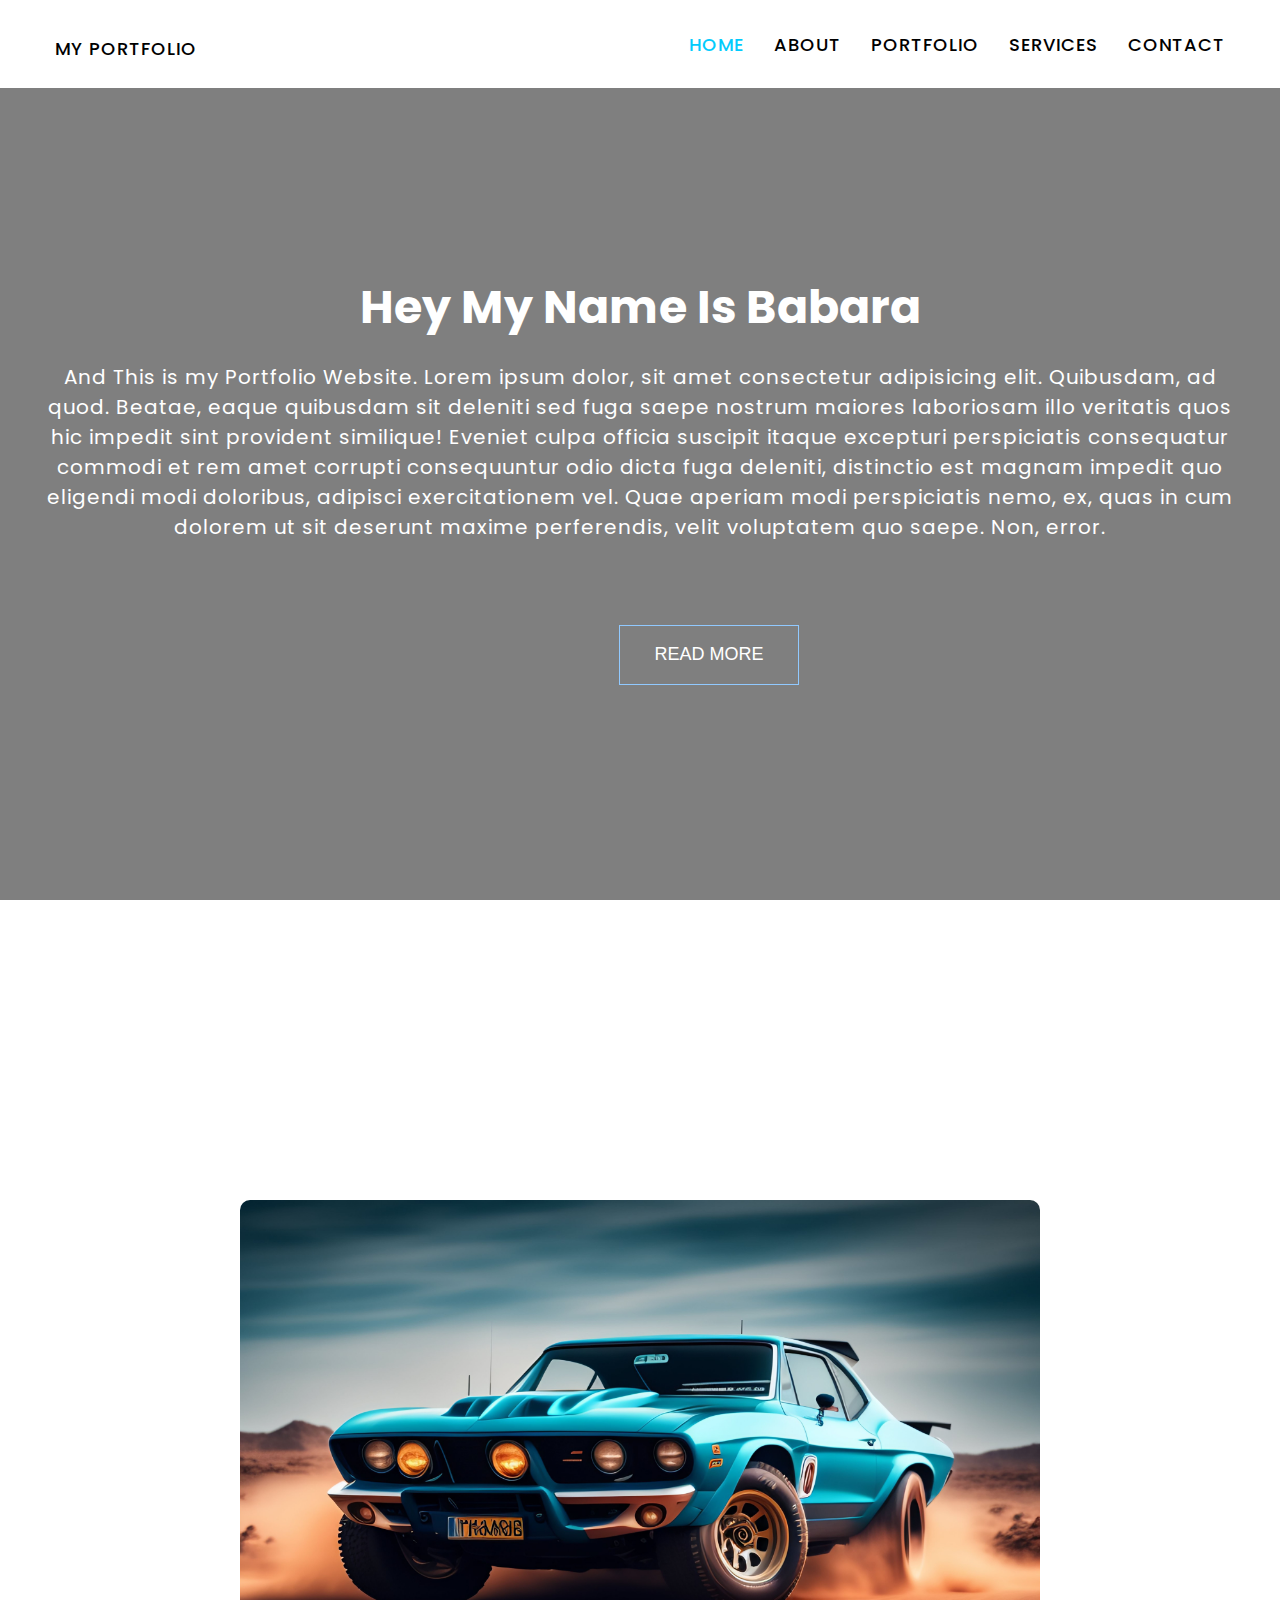
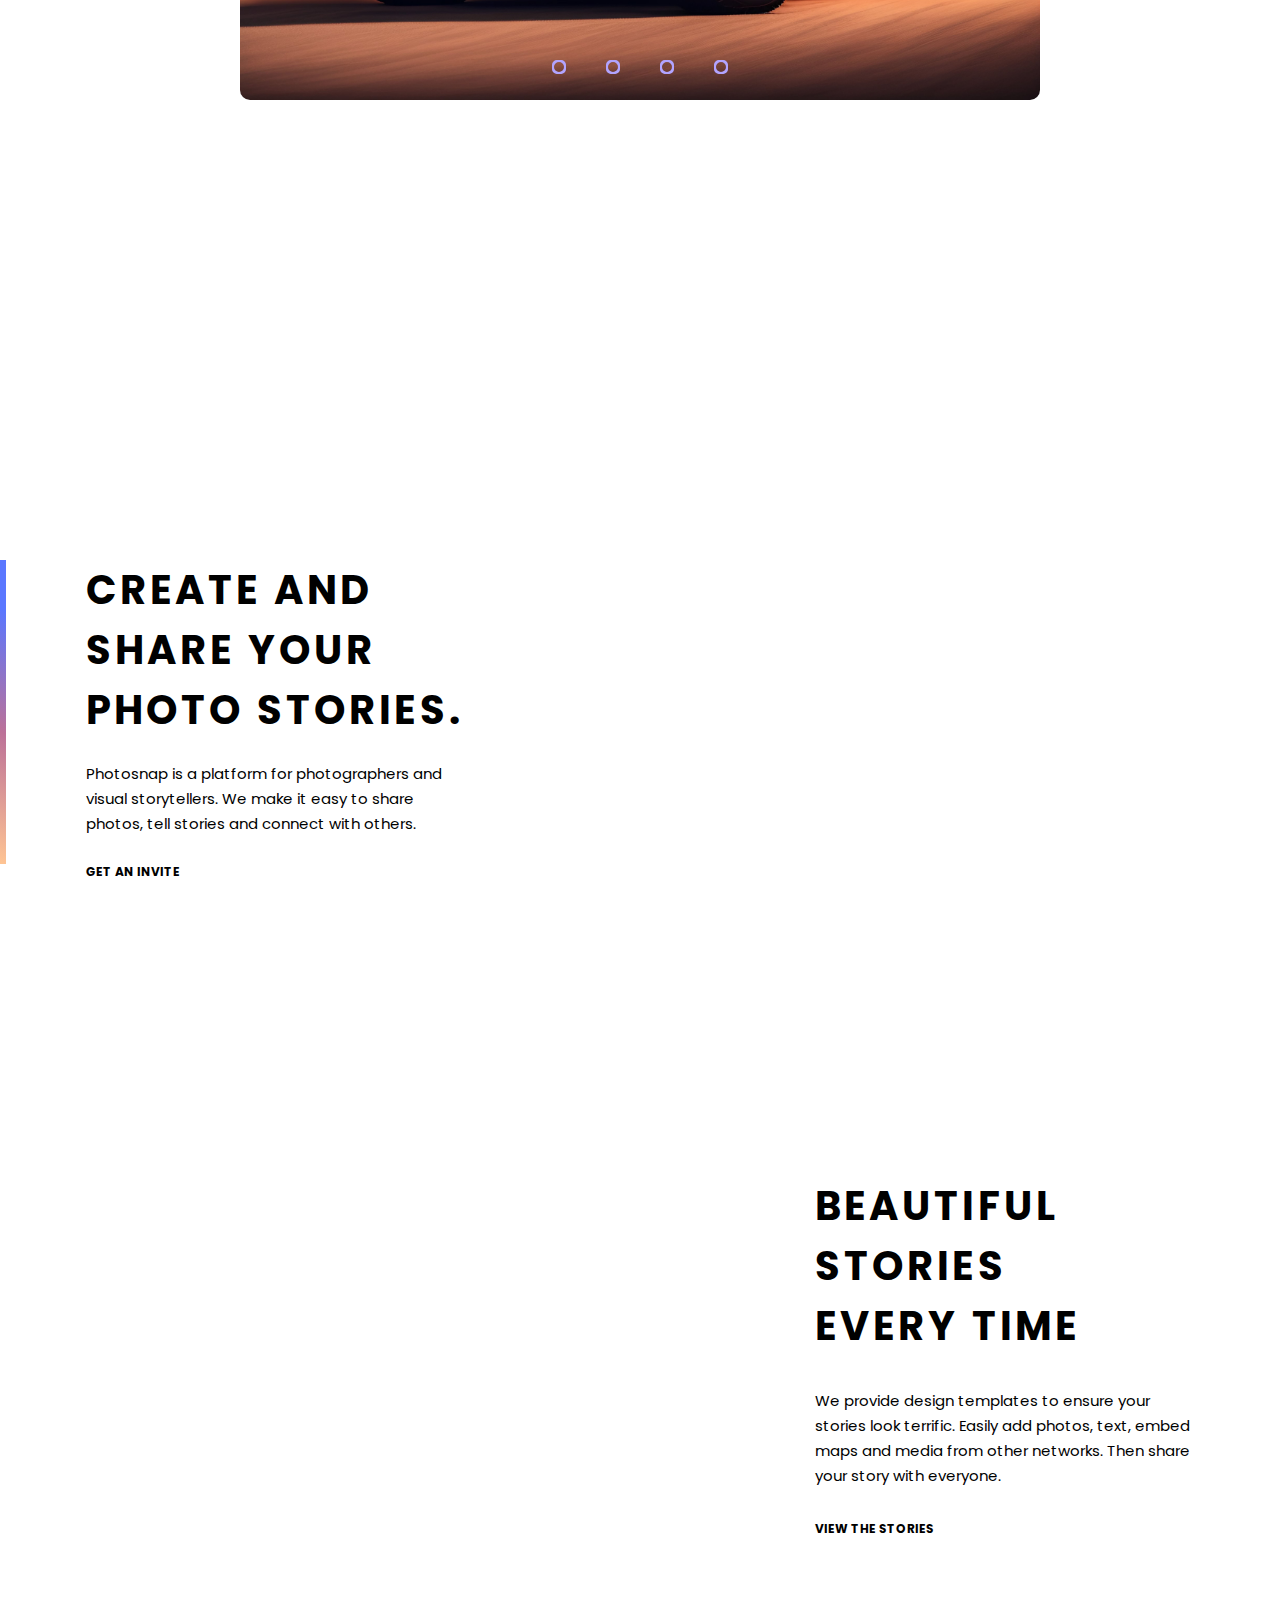
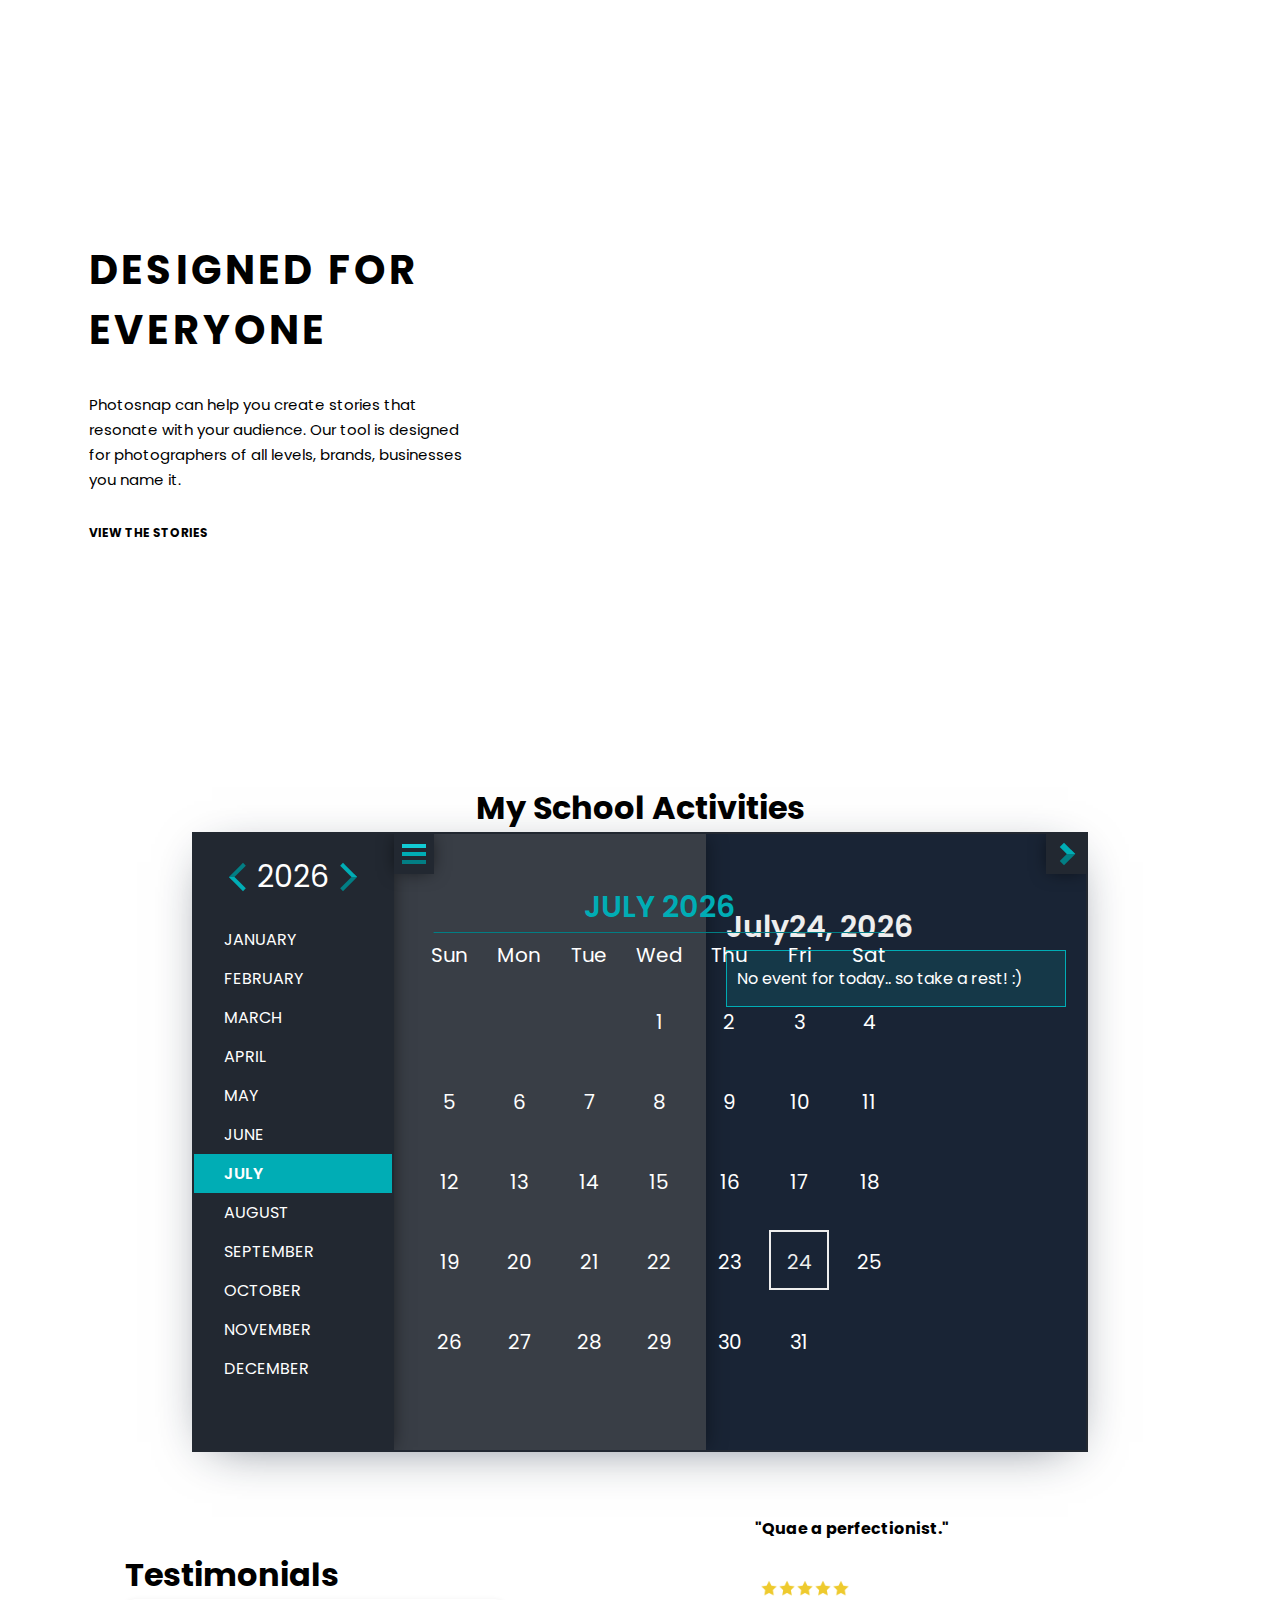
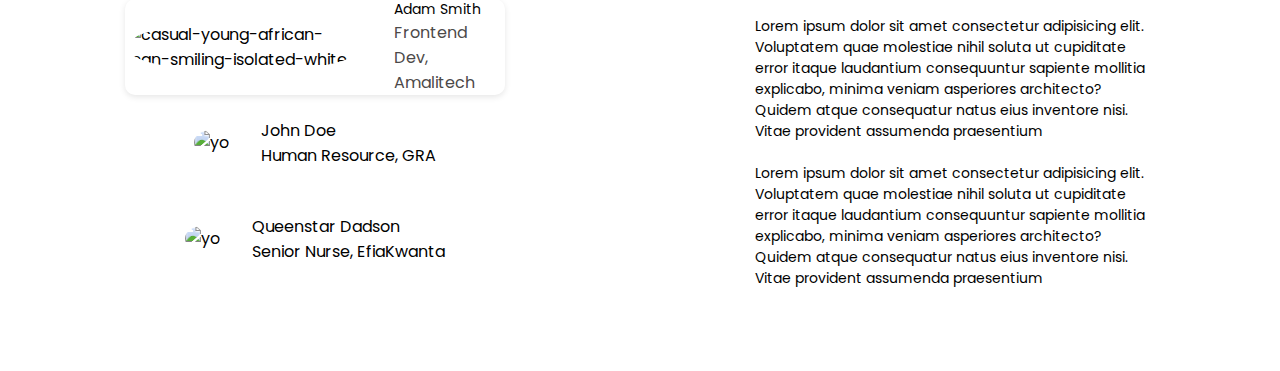
==== index.html @ 2f4f357d "update" ====
<!DOCTYPE html>
<html lang="en">
<head>
    <meta charset="UTF-8">
    <meta http-equiv="X-UA-Compatible" content="IE=edge">
    <meta name="viewport" content="width=device-width, initial-scale=1.0">

    <link rel="stylesheet" href="./src/evo-calendar.min.css">
    <link rel="stylesheet" href="./src/evo-calendar.midnight-blue.min.css">
    <link rel="stylesheet" href="style.css">
    <title>Document</title>
</head>
<body>
       
  <nav class = "nav">
      <div class = "container">
         <h1 class = "Logo"><a href = "#">MY PORTFOLIO</a></h1>
         <ul> 
          <li><a  href="#home" class = "current">Home</a></li>
          <li><a  href="#home">About</a></li>
          <li><a  href="#home">Portfolio</a></li>
          <li><a  href="#home">Services</a></li>
          <li><a  href="#home">Contact</a></li>
          
         </ul>
      </div>

  </nav>


        <div class="hero">
            <div class="container">
              <h1>Hey My Name Is Babara</h1>
              <p>And This is my Portfolio Website. Lorem ipsum dolor, sit amet consectetur adipisicing elit. Quibusdam, ad quod. Beatae, eaque quibusdam sit deleniti sed fuga saepe nostrum maiores laboriosam illo veritatis quos hic impedit sint provident similique! Eveniet culpa officia suscipit itaque excepturi perspiciatis consequatur commodi et rem amet corrupti consequuntur odio dicta fuga deleniti, distinctio est magnam impedit quo eligendi modi doloribus, adipisci exercitationem vel. Quae aperiam modi perspiciatis nemo, ex, quas in cum dolorem ut sit deserunt maxime perferendis, velit voluptatem quo saepe. Non, error.</p>
              
                  <div class="containero">
                    <a href = "about.html"></a>
                    <div class="center">
                    <button class="btn">
                    <svg width="180px" height="60px" viewBox="0 0 180 60" class="border">
                      <polyline points="179,1 179,59 1,59 1,1 179,1" class="bg-line" />
                      <polyline points="179,1 179,59 1,59 1,1 179,1" class="hl-line" />
                    </svg>
                    <span>READ MORE</span>
                  </button>
                </div>
              </div>

              
            </div>
          </a>
            
        </div>
      
       

    <div class="slider">
        <div class="slides">

   <input type = "radio" name="radio-btn" id="radio1">
   <input type = "radio" name="radio-btn" id="radio2">
   <input type = "radio" name="radio-btn" id="radio3">
   <input type = "radio" name="radio-btn" id="radio4">             

     
   <div class="slide first">
<img src="/asset/blue-black-muscle-car-with-license-plate-that-says-trans-front.jpg" alt="">
   </div>
  <div class="slide">
    <img src="/asset/blue-sport-sedan-parked-yard.jpg" alt="">
  </div>
  <div class="slide">
    <img src="/asset/gold-supercar-with-word-supercar-front.jpg" alt="">
  </div>
  <div class="slide">
    <img src="/asset/orange-car-with-word-mclaren-front.jpg" alt="">
  </div>


     <div class = "navigation-auto">
        <div class="auto-btn1"></div>
        <div class="auto-btn2"></div>
        <div class="auto-btn3"></div>
        <div class="auto-btn4"></div>
     </div>



        </div>

    <div class="navigation-manual">
        <label for="radio1" class="manual-btn"></label>
        <label for="radio2" class="manual-btn"></label>
        <label for="radio3" class="manual-btn"></label>
        <label for="radio4" class="manual-btn"></label>
    </div>

    </div>



   <h1></h1>

     <!-- <div class="image-content">
      <div class="first-content">
        <div class="image1">
          <img src="./asset/focused-young-businesswoman-using-laptop.jpg" alt="first-image">
        </div>
        <div class = "imagetxt">
          <p>Lorem ipsum dolor sit amet consectetur adipisicing elit. Blanditiis eius corrupti tempore eligendi quaerat distinctio atque totam provident ea quis! Expedita quis veritatis repellendus consequuntur vero voluptas, alias esse aliquam at labore ex cumque laboriosam reprehenderit blanditiis perferendis facere obcaecati vitae ut dolorem ea repudiandae eius similique. Perferendis adipisci accusamus, doloribus eius facere nulla neque consectetur quod placeat? Tenetur laborum sed quis unde quasi exercitationem fuga obcaecati aliquam id, quibusdam debitis eveniet eligendi odio ratione hic dolor vel reprehenderit alias modi ad perferendis sit. Illum similique, mollitia tenetur atque sit magnam ipsa nesciunt adipisci fugit blanditiis rerum quasi officia quia quaerat. Vel ex libero fugit, praesentium voluptatum ea. Enim, deserunt pariatur ullam voluptas ab dolorum sapiente commodi cumque voluptatum facere dolore, aut magnam ut eos ipsum! Error, ad eveniet? Ex minus laboriosam accusamus qui repudiandae doloribus, cumque laborum eos consequatur aperiam sapiente itaque ullam quod labore perferendis, possimus modi totam animi mollitia unde veniam nulla adipisci. Laborum dolorem, amet aliquid accusamus quaerat minus non laboriosam. Amet placeat cum incidunt non eaque vero perspiciatis. </p>
        </div>
      </div>
      <div class="second-content">
        <div class="image2">
          <img src="./asset/group-afro-americans-working-together.jpg" alt="first-image">
        </div>
        <div class = "imagetxt">
          <p>Lorem ipsum dolor sit amet consectetur adipisicing elit. Blanditiis eius corrupti tempore eligendi quaerat distinctio atque totam provident ea quis! Expedita quis veritatis repellendus consequuntur vero voluptas, alias esse aliquam at labore ex cumque laboriosam reprehenderit blanditiis perferendis facere obcaecati vitae ut dolorem ea repudiandae eius similique. Perferendis adipisci accusamus, doloribus eius facere nulla neque consectetur quod placeat? Tenetur laborum sed quis unde quasi exercitationem fuga obcaecati aliquam id, quibusdam debitis eveniet eligendi odio ratione hic dolor vel reprehenderit alias modi ad perferendis sit. Illum similique, mollitia tenetur atque sit magnam ipsa nesciunt adipisci fugit blanditiis rerum quasi officia quia quaerat. Vel ex libero fugit, praesentium voluptatum ea. Enim, deserunt pariatur ullam voluptas ab dolorum sapiente commodi cumque voluptatum facere dolore, aut magnam ut eos ipsum! Error, ad eveniet? Ex minus laboriosam accusamus qui repudiandae doloribus, cumque laborum eos consequatur aperiam sapiente itaque ullam quod labore perferendis, possimus modi totam animi mollitia unde veniam nulla adipisci. Laborum dolorem, amet aliquid accusamus quaerat minus non laboriosam. Amet placeat cum incidunt non eaque vero perspiciatis. </p>
        </div>
      </div>
      <div class="third-content">
        <div class="image3">
          <img src="./asset/medium-shot-woman-holding-tablet.jpg" alt="first-image">
        </div>
        <div class = "imagetxt">
          <p>Lorem ipsum dolor sit amet consectetur adipisicing elit. Blanditiis eius corrupti tempore eligendi quaerat distinctio atque totam provident ea quis! Expedita quis veritatis repellendus consequuntur vero voluptas, alias esse aliquam at labore ex cumque laboriosam reprehenderit blanditiis perferendis facere obcaecati vitae ut dolorem ea repudiandae eius similique. Perferendis adipisci accusamus, doloribus eius facere nulla neque consectetur quod placeat? Tenetur laborum sed quis unde quasi exercitationem fuga obcaecati aliquam id, quibusdam debitis eveniet eligendi odio ratione hic dolor vel reprehenderit alias modi ad perferendis sit. Illum similique, mollitia tenetur atque sit magnam ipsa nesciunt adipisci fugit blanditiis rerum quasi officia quia quaerat. Vel ex libero fugit, praesentium voluptatum ea. Enim, deserunt pariatur ullam voluptas ab dolorum sapiente commodi cumque voluptatum facere dolore, aut magnam ut eos ipsum! Error, ad eveniet? Ex minus laboriosam accusamus qui repudiandae doloribus, cumque laborum eos consequatur aperiam sapiente itaque ullam quod labore perferendis, possimus modi totam animi mollitia unde veniam nulla adipisci. Laborum dolorem, amet aliquid accusamus quaerat minus non laboriosam. Amet placeat cum incidunt non eaque vero perspiciatis.</p>
        </div>
      </div>


     </div> -->



     <div class="angry-grid">
        
      <div id="item-0"></div>
      <div id="item-1">
              <div class="item-1-content">
                <div class="side-verticle-line">
                  
                </div>
                    <div class="item-1-description">
                      <div class="item-1-heading">
                        <h1>create and share your photo stories.</h1>
                      </div>
                      <div class="item-1-paragraph">
                       <p>Photosnap is a platform for photographers and visual storytellers. We make it easy to share photos, tell stories and connect with others.</p>
                      </div>
                       
                      <div class="item-1-last-section">
                        <div class="item-1-small-span">
                          <span>get an invite</span>
                        </div>
                         <div  class="arrow">
                          <svg width="42" height="14" viewBox="0 0 42 14" fill="none" xmlns="http://www.w3.org/2000/svg">
                            <path d="M0 7H41.864" stroke="white"/>
                            <path d="M35.4282 1L41.4282 7L35.4282 13" stroke="white"/>
                            </svg>
                            
                         </div>
                      </div>

                    </div>
                    
                
    
              </div>
          
        </div> 
        
        
        <div id="item-2"></div>
        <div id="item-3">
            <div class="item3-content">
              <div class="item3-content-heading">
                <h1>beautiful stories every time</h1>
              </div>
                <div class="item3-content-paragraph">
                   <p>We provide design templates to ensure your stories look terrific. Easily add photos, text, embed maps and media from other networks. Then share your story with everyone.</p>
                </div>
                

                <div class="item3-last-section">
                  <div class="item3-last-section-span">
                    <span>view the stories</span>
                  </div>
                  <div class="arrow2">
                    <svg xmlns="http://www.w3.org/2000/svg" width="43" height="14"><g fill="none" fill-rule="evenodd" stroke="#000"><path d="M0 7h41.864M35.428 1l6 6-6 6"/></g></svg>
                  </div>
                </div>

            </div>
        </div> 

              <div id="item-4">
                <div class="item4-content">
                  <div class="item4-content-heading">
                    <h1>designed for everyone</h1>
                  </div>
                    <div class="item4-content-paragraph">
                       <p>Photosnap can help you create stories that resonate with your audience.  Our tool is designed for photographers of all levels, brands, businesses you name it. </p>
                    </div>
                    
    
                    <div class="item4-last-section">
                      <div class="item3-last-section-span">
                        <span>view the stories</span>
                      </div>
                      <div class="arrow4">
                        <svg xmlns="http://www.w3.org/2000/svg" width="43" height="14"><g fill="none" fill-rule="evenodd" stroke="#000"><path d="M0 7h41.864M35.428 1l6 6-6 6"/></g></svg>
                      </div>
                    </div>
    
                </div>
              </div>
              <div id="item-5"></div>
          

       
        
        
      </div>
     

      <div class="cal">
        <h1>My School Activities</h1>
        <div id="calendar"></div>
      </div>
      
      

      <div class="testominals">
   
     
      
      <div class="test-details">
        <div class="test-heading">
          <h1>Testimonials</h1>
        </div>
        <div class="card-container">
          <div class="card Awwward">
            <div class="card-details">
              <div class="card-details-img">
                <img src="./asset/casual-young-african-man-smiling-isolated-white.jpg" alt="casual-young-african-man-smiling-isolated-white">
              </div>
              <div class="details-text">
                <p>Adam Smith</p>
                <span>Frontend Dev, Amalitech</span>
              </div>
           
            </div>
           
          </div>
          
        </div>

        <div class="card2" onclick="data2">
          <div class="card2-details">
            <div class="card2-img">
              <img src="./asset/people-communication-concept-smiling-dark-skinned-teenage-girl-surfes-social-networks-mobile-phone-searches-hilarious-video-has-glad-look.jpg" alt="yo">
            </div>
            <div class="cards2-text">
              <p>John Doe</p>
              <span>Human Resource, GRA</span>
            </div>
          </div>
          

          
          </div>
          <div class="card3">
            <div class="card2-details">
              <div class="card2-img">
                <img src="./asset/people-communication-concept-smiling-dark-skinned-teenage-girl-surfes-social-networks-mobile-phone-searches-hilarious-video-has-glad-look.jpg" alt="yo">
              </div>
              <div class="cards2-text">
                <p>Queenstar Dadson</p>
                <span>Senior Nurse, EfiaKwanta</span>
              </div>
            </div>
        </div>

        
          

          
          </div>


          <div class="side">
            <div class="side-heading">
              <h4 id="sideHeading">
                "Quae a perfectionist."</h4>
            </div>
            <div class="ratings">
              <img src="./asset/basic_star_flat_vector.png" alt="">
            </div>
            
            <div class="into-det">
              <p id="intoDetails">Lorem ipsum dolor sit amet consectetur adipisicing elit. Voluptatem quae molestiae nihil soluta ut cupiditate error itaque laudantium consequuntur sapiente mollitia explicabo, minima veniam asperiores architecto? Quidem atque consequatur natus eius inventore nisi. Vitae provident assumenda praesentium<br> <br>Lorem ipsum dolor sit amet consectetur adipisicing elit. Voluptatem quae molestiae nihil soluta ut cupiditate error itaque laudantium consequuntur sapiente mollitia explicabo, minima veniam asperiores architecto? Quidem atque consequatur natus eius inventore nisi. Vitae provident assumenda praesentium</p>
            </div>

       
              <p></p>
           
            
          </div>
        

      </div>




      

      
      













      <script src="https://cdn.jsdelivr.net/npm/jquery@3.4.1/dist/jquery.min.js"></script>
     <script src="./src/evo-calendar.min.js"></script>
    <script src="/script.js"></script>


<script>
$(document).ready(function() {
    $('#calendar').evoCalendar({

      theme: "Midnight Blue",

       calendarEvents: [
      {
        id: 'event1', // Event's ID (required)
        name: "New Year", // Event name (required)
        date: "January/1/2020", // Event date (required)
        type: "holiday", // Event type (required)
        description: "The first day of the month and i'm very happy about it", // Event description
        everyYear: true // Same event every year (optional)
      },
      {
        name: "Vacation Leave",
        badge: "06/20 - 06/23", // Event badge (optional)
        date: ["June/20/2023", "June/23/2023"], // Date range
        description: "Vacation leave for 3 days.", // Event description (optional)
        type: "event",
        color: "#63d867" // Event custom color (optional)
      },
      {
        name: "Midsemster Examination",
        badge: "06/12 - 06/16", // Event badge (optional)
        date: ["June/12/2023", "June/16/2023"], // Date range
        description: "This week is for my midsem examination. i really have to study", // Event description (optional)
        type: "event",
        color: "#FFCCCB" // Event custom color (optional)
      },
      
    ]

       
    })
})



</script>








</body>
</html>
---- src/evo-calendar.min.css ----
/*!
 * Evo Calendar - Simple and Modern-looking Event Calendar Plugin
 *
 * Licensed under the MIT License
 *
 * Version: 1.1.2
 * Author: Edlyn Villegas
 * Docs: https://edlynvillegas.github.com/evo-calendar
 * Repo: https://github.com/edlynvillegas/evo-calendar
 * Issues: https://github.com/edlynvillegas/evo-calendar/issues
 *
*/
*,::after,::before{-webkit-box-sizing:border-box;box-sizing:border-box}html,body{padding:0;margin:0}body{font-family:'Source Sans Pro'}input:focus,textarea:focus,button:focus{outline:none}.evo-calendar{position:relative;background-color:#fbfbfb;color:#5a5a5a;width:100%;-webkit-box-shadow:0 10px 50px -20px #8773c1;box-shadow:0 10px 50px -20px #8773c1;margin:0 auto;overflow:hidden;z-index:1}.calendar-sidebar{position:absolute;margin-top:0;width:200px;height:100%;float:left;background-color:#8773c1;color:#fff;z-index:1;-webkit-box-shadow:5px 0 18px -3px #8773c1;box-shadow:5px 0 18px -3px #8773c1;-webkit-transition:all .3s ease;-o-transition:all .3s ease;transition:all .3s ease;-webkit-transform:translateX(0);-ms-transform:translateX(0);transform:translateX(0);z-index:2}.sidebar-hide .calendar-sidebar{-webkit-transform:translateX(-100%);-ms-transform:translateX(-100%);transform:translateX(-100%);-webkit-box-shadow:none;box-shadow:none}.calendar-sidebar>span#sidebarToggler{position:absolute;width:40px;height:40px;top:0;right:0;-webkit-transform:translate(100%,0);-ms-transform:translate(100%,0);transform:translate(100%,0);background-color:#8773c1;padding:10px 8px;cursor:pointer;-webkit-box-shadow:5px 0 18px -3px #8773c1;box-shadow:5px 0 18px -3px #8773c1}.calendar-sidebar>.calendar-year{padding:20px;text-align:center}.calendar-sidebar>.calendar-year>p{margin:0;font-size:30px;display:inline-block}.calendar-sidebar>.calendar-year>button.icon-button{display:inline-block;width:20px;height:20px;overflow:visible}.calendar-sidebar>.calendar-year>button.icon-button>span{border-right:4px solid #fff;border-bottom:4px solid #fff;width:100%;height:100%}.calendar-sidebar>.calendar-year>img[year-val="prev"]{float:left}.calendar-sidebar>.calendar-year>img[year-val="next"]{float:right}.calendar-sidebar>.month-list::-webkit-scrollbar{width:5px;height:5px}.calendar-sidebar>.month-list::-webkit-scrollbar-track{background:transparent}.calendar-sidebar>.month-list::-webkit-scrollbar-thumb{background:#fff;border-radius:5px}.calendar-sidebar>.month-list::-webkit-scrollbar-thumb:hover{background:#d6c8ff}.calendar-sidebar>.month-list>.calendar-months{list-style-type:none;margin:0;padding:0}.calendar-sidebar>.month-list>.calendar-months>li{padding:7px 30px;cursor:pointer;font-size:16px}.calendar-sidebar>.month-list>.calendar-months>li:hover{background-color:#a692e0}.calendar-sidebar>.month-list>.calendar-months>li.active-month{background-color:#755eb5}.calendar-inner{position:relative;padding:40px 30px;float:left;width:100%;max-width:calc(100% - 600px);margin-left:200px;background-color:#fff;-webkit-box-shadow:5px 0 18px -3px rgba(0,0,0,.15);box-shadow:5px 0 18px -3px rgba(0,0,0,.15);-webkit-transition:all .3s ease;-o-transition:all .3s ease;transition:all .3s ease;z-index:1}.calendar-inner::after{content:none;position:absolute;top:0;left:0;width:100%;height:100%;background-color:rgba(83,74,109,.5)}.sidebar-hide .calendar-inner{max-width:calc(100% - 400px);margin-left:0}.event-hide .calendar-inner{max-width:calc(100% - 200px)}.event-hide.sidebar-hide .calendar-inner{max-width:100%}.calendar-inner .calendar-table{border-collapse:collapse;font-size:20px;width:100%;-webkit-user-select:none;-moz-user-select:none;-ms-user-select:none;user-select:none}th[colspan="7"]{position:relative;text-align:center;text-transform:uppercase;font-weight:600;font-size:30px;color:#8773c1}th[colspan="7"]::after{content:'';position:absolute;bottom:-3px;left:50%;width:50px;height:5px;-webkit-transform:translateX(-50%);-ms-transform:translateX(-50%);transform:translateX(-50%);background-color:rgba(135,115,193,.15)}tr.calendar-header .calendar-header-day{padding:10px;text-align:center;color:#5a5a5a}tr.calendar-body .calendar-day{padding:10px 0}tr.calendar-body .calendar-day .day{position:relative;padding:15px;height:60px;width:60px;margin:0 auto;border-radius:50%;text-align:center;color:#5a5a5a;border:1px solid transparent;-webkit-transition:all .3s ease,-webkit-transform .5s ease;transition:all .3s ease,-webkit-transform .5s ease;-o-transition:all .3s ease,transform .5s ease;transition:all .3s ease,transform .5s ease;transition:all .3s ease,transform .5s ease,-webkit-transform .5s ease;cursor:pointer}tr.calendar-body .calendar-day .day:hover{background-color:#dadada}tr.calendar-body .calendar-day .day:active{-webkit-transform:scale(.9);-ms-transform:scale(.9);transform:scale(.9)}tr.calendar-body .calendar-day .day.calendar-active,tr.calendar-body .calendar-day .day.calendar-active:hover{color:#5a5a5a;border-color:rgba(0,0,0,.5)}tr.calendar-body .calendar-day .day.calendar-today{color:#fff;background-color:#8773c1}tr.calendar-body .calendar-day .day.calendar-today:hover{color:#fff;background-color:#755eb5}tr.calendar-body .calendar-day .day[disabled]{pointer-events:none;cursor:not-allowed;background-color:transparent;color:#b9b9b9}.calendar-events{position:absolute;top:0;right:0;width:400px;height:100%;padding:70px 30px 60px 30px;background-color:#fbfbfb;-webkit-transition:all .3s ease;-o-transition:all .3s ease;transition:all .3s ease;overflow-y:auto;z-index:0}.calendar-events::-webkit-scrollbar{width:5px;height:5px}.calendar-events::-webkit-scrollbar-track{background:transparent}.calendar-events::-webkit-scrollbar-thumb{background:#8e899c;border-radius:5px}.calendar-events::-webkit-scrollbar-thumb:hover{background:#6c6875}.calendar-events>.event-header>p{font-size:30px;font-weight:600;color:#5a5a5a}#eventListToggler{position:absolute;width:40px;height:40px;top:0;right:0;background-color:#8773c1;padding:10px;cursor:pointer;-webkit-box-shadow:5px 0 18px -3px #8773c1;box-shadow:5px 0 18px -3px #8773c1;z-index:1}.event-list::after{content:"";clear:both;display:table}.event-list>.event-empty{padding:15px 10px;background-color:rgba(135,115,193,.15);border:1px solid #8773c1}.event-list>.event-empty>p{margin:0;color:#755eb5}.event-container{position:relative;display:flex;width:100%;border-radius:10px;margin-bottom:10px;-webkit-transition:all .3s ease;-o-transition:all .3s ease;transition:all .3s ease;cursor:pointer;float:left}.event-container::before{content:'';position:absolute;top:0;left:0;width:2px;height:100%;transform:translate(29px,30px);background-color:#eaeaea;z-index:-1}.event-container:last-child.event-container::before{height:30px;transform:translate(29px,0)}.event-container:only-child.event-container::before{height:0;opacity:0}.event-container:hover{background-color:#fff;-webkit-box-shadow:0 3px 12px -4px rgba(0,0,0,.65);box-shadow:0 3px 12px -4px rgba(0,0,0,.65)}.event-container>.event-icon{position:relative;padding:20px;width:60px;height:60px;float:left}.event-container>.event-icon>img{width:30px}.event-container>.event-info{align-self:center;width:calc(100% - 60px);display:inline-block;padding:10px 10px 10px 0}.event-container>.event-info>p{margin:0;color:#5a5a5a}.event-container>.event-info>p.event-title{position:relative;font-size:22px;font-weight:600}.event-container>.event-info>p.event-title>span{position:absolute;top:50%;right:0;font-size:12px;font-weight:400;color:#755eb5;border:1px solid #755eb5;border-radius:3px;background-color:rgb(237 234 246);padding:3px 6px;transform:translateY(-50%)}.event-container>.event-info>p.event-desc{font-size:14px;margin-top:5px}.event-indicator{position:absolute;width:-moz-max-content;width:-webkit-fit-content;width:-moz-fit-content;width:fit-content;top:100%;left:50%;-webkit-transform:translate(-50%,calc(-100% + -5px));-ms-transform:translate(-50%,calc(-100% + -5px));transform:translate(-50%,calc(-100% + -5px))}.event-indicator>.type-bullet{float:left;padding:2px}.event-indicator>.type-bullet>div{width:10px;height:10px;border-radius:50%}.event-container>.event-icon>div{width:100%;height:100%;border-radius:50%}.event-container>.event-icon>div[class^="event-bullet-"],.event-indicator>.type-bullet>div[class^="type-"]{background-color:#8773c1}.event-container>.event-icon>div.event-bullet-event,.event-indicator>.type-bullet>div.type-event{background-color:#ff7575}.event-container>.event-icon>div.event-bullet-holiday,.event-indicator>.type-bullet>div.type-holiday{background-color:#ffc107}.event-container>.event-icon>div.event-bullet-birthday,.event-indicator>.type-bullet>div.type-birthday{background-color:#3ca8ff}button.icon-button{border:none;background-color:transparent;width:100%;height:100%;padding:0;cursor:pointer}button.icon-button>span.bars{position:relative;width:100%;height:4px;display:block;background-color:#fff}button.icon-button>span.bars::before,button.icon-button>span.bars::after{content:'';position:absolute;width:100%;height:4px;display:block;background-color:#fff}button.icon-button>span.bars::before{top:-8px}button.icon-button>span.bars::after{bottom:-8px}button.icon-button>span.chevron-arrow-left{display:inline-block;border-right:6px solid #fff;border-bottom:6px solid #fff;width:18px;height:18px;-webkit-transform:rotate(-225deg);-ms-transform:rotate(-225deg);transform:rotate(-225deg)}button.icon-button>span.chevron-arrow-right{display:block;border-right:4px solid #fff;border-bottom:4px solid #fff;width:16px;height:16px;-webkit-transform:rotate(-45deg);-ms-transform:rotate(-45deg);transform:rotate(-45deg)}@media screen and (max-width:1280px){.calendar-inner{padding:50px 20px 70px 20px;max-width:calc(100% - 580px)}.sidebar-hide .calendar-inner{max-width:calc(100% - 380px)}tr.calendar-header .calendar-header-day,tr.calendar-body .calendar-day{padding:10px 5px}.calendar-events{width:380px;padding:70px 20px 60px 20px}}@media screen and (max-width:1024px){.calendar-sidebar{width:175px}.calendar-inner{padding:50px 10px 70px 10px;max-width:calc(100% - 475px);margin-left:175px}.sidebar-hide .calendar-inner{max-width:calc(100% - 300px)}.event-hide .calendar-inner{max-width:calc(100% - 175px)}.calendar-events{width:300px;padding:70px 10px 60px 10px}tr.calendar-body .calendar-day .day{padding:10px;height:45px;width:45px;font-size:16px}.event-indicator>.type-bullet>div{width:8px;height:8px;border-radius:50%}.calendar-sidebar>span#sidebarToggler,#eventListToggler{width:50px;height:50px}#eventListToggler,.event-hide #eventListToggler{right:0;-webkit-transform:translateX(0);-ms-transform:translateX(0);transform:translateX(0)}button.icon-button>span.bars{height:5px}button.icon-button>span.bars::before,button.icon-button>span.bars::after{height:5px}button.icon-button>span.bars::before{top:-10px}button.icon-button>span.bars::after{bottom:-10px}button.icon-button>span.chevron-arrow-right{border-right-width:5px;border-bottom-width:5px;width:20px;height:20px}.event-container::before{transform:translate(24px,25px)}.event-container:last-child.event-container::before{height:25px;transform:translate(24px,0)}.event-container>.event-icon{padding:15px;width:50px;height:50px}.event-container>.event-icon::before{left:24px}.event-container>.event-info{width:calc(100% - 50px)}.event-container>.event-info>p{font-size:18px}}@media screen and (max-width:991px){.calendar-sidebar{width:150px}.calendar-inner{padding:50px 10px 70px 10px;max-width:calc(100% - 425px);margin-left:150px}.sidebar-hide .calendar-inner{max-width:calc(100% - 275px)}.event-hide .calendar-inner{max-width:calc(100% - 150px)}.calendar-events{width:275px;padding:70px 10px 60px 10px}}@media screen and (max-width:768px){.calendar-sidebar{width:180px}.calendar-inner{padding:50px 10px 70px 10px;max-width:100%;margin-left:0}.sidebar-hide .calendar-inner,.event-hide .calendar-inner{max-width:100%}.calendar-inner::after{content:'';opacity:1}.sidebar-hide.event-hide .calendar-inner::after{content:none;opacity:0}.event-indicator{-webkit-transform:translate(-50%,calc(-100% + -3px));-ms-transform:translate(-50%,calc(-100% + -3px));transform:translate(-50%,calc(-100% + -3px))}.event-indicator>.type-bullet{padding:0 1px 3px 1px}.calendar-events{width:48%;padding:70px 20px 60px 20px;-webkit-box-shadow:-5px 0 18px -3px rgba(135,115,193,.5);box-shadow:-5px 0 18px -3px rgba(135,115,193,.5);z-index:1}.event-hide .calendar-events{-webkit-transform:translateX(100%);-ms-transform:translateX(100%);transform:translateX(100%);-webkit-box-shadow:none;box-shadow:none}#eventListToggler{right:48%;-webkit-transform:translateX(100%);-ms-transform:translateX(100%);transform:translateX(100%)}.event-hide #eventListToggler{-webkit-transform:translateX(0);-ms-transform:translateX(0);transform:translateX(0)}.calendar-events>.event-list{margin-top:20px}.calendar-sidebar>.calendar-year>button.icon-button{width:16px;height:16px}.calendar-sidebar>.calendar-year>button.icon-button>span{border-right-width:2px;border-bottom-width:2px}.calendar-sidebar>.calendar-year>p{font-size:22px}.calendar-sidebar>.month-list>.calendar-months>li{padding:6px 26px}.calendar-events>.event-header>p{margin:0}.event-container>.event-info>p.event-title{font-size:20px}.event-container>.event-info>p.event-desc{font-size:12px}}@media screen and (max-width:768px) and (min-width:426px){.event-container>.event-info>p.event-title{font-size:18px}}@media screen and (max-width:425px){.calendar-sidebar{width:100%}.sidebar-hide .calendar-sidebar{height:43px}.sidebar-hide .calendar-sidebar{-webkit-transform:translateX(0);-ms-transform:translateX(0);transform:translateX(0);-webkit-box-shadow:none;box-shadow:none}.calendar-sidebar>.calendar-year{position:relative;padding:10px 20px;text-align:center;background-color:#8773c1;-webkit-box-shadow:0 3px 8px -3px rgba(53,43,80,.65);box-shadow:0 3px 8px -3px rgba(53,43,80,.65)}.calendar-sidebar>.calendar-year>button.icon-button{width:14px;height:14px}.calendar-sidebar>.calendar-year>button.icon-button>span{border-right-width:3px;border-bottom-width:3px}.calendar-sidebar>.calendar-year>p{font-size:18px;margin:0 10px}.calendar-sidebar>.month-list{position:relative;width:100%;height:calc(100% - 43px);overflow-y:auto;background-color:#8773c1;-webkit-transform:translateY(0);-ms-transform:translateY(0);transform:translateY(0);z-index:-1}.sidebar-hide .calendar-sidebar>.month-list{-webkit-transform:translateY(-100%);-ms-transform:translateY(-100%);transform:translateY(-100%)}.calendar-sidebar>.month-list>.calendar-months{position:absolute;top:0;left:0;width:100%;list-style-type:none;margin:0;padding:0;padding:10px}.calendar-sidebar>.month-list>.calendar-months::after{content:"";clear:both;display:table}.calendar-sidebar>.month-list>.calendar-months>li{padding:10px 20px;font-size:20px}.calendar-sidebar>span#sidebarToggler{-webkit-transform:translate(0,0);-ms-transform:translate(0,0);transform:translate(0,0);top:0;bottom:unset;-webkit-box-shadow:none;box-shadow:none}th[colspan="7"]::after{bottom:0}.calendar-inner{margin-left:0;padding:53px 0 40px 0;float:unset}.calendar-inner::after{content:none;opacity:0}.sidebar-hide .calendar-inner,.event-hide .calendar-inner,.calendar-inner{max-width:100%}.calendar-sidebar>span#sidebarToggler,#eventListToggler{width:40px;height:40px}button.icon-button>span.chevron-arrow-right{border-right-width:4px;border-bottom-width:4px;width:18px;height:18px;-webkit-transform:translateX(-3px) rotate(-45deg);-ms-transform:translateX(-3px) rotate(-45deg);transform:translateX(-3px) rotate(-45deg)}button.icon-button>span.bars,button.icon-button>span.bars::before,button.icon-button>span.bars::after{height:4px}button.icon-button>span.bars::before{top:-8px}button.icon-button>span.bars::after{bottom:-8px}tr.calendar-header .calendar-header-day{padding:0}tr.calendar-body .calendar-day{padding:8px 0}tr.calendar-body .calendar-day .day{padding:10px;width:40px;height:40px;font-size:16px}.event-indicator{-webkit-transform:translate(-50%,calc(-100% + -3px));-ms-transform:translate(-50%,calc(-100% + -3px));transform:translate(-50%,calc(-100% + -3px))}.event-indicator>.type-bullet{padding:1px}.event-indicator>.type-bullet>div{width:6px;height:6px}.event-indicator{-webkit-transform:translate(-50%,0);-ms-transform:translate(-50%,0);transform:translate(-50%,0)}tr.calendar-body .calendar-day .day.calendar-today .event-indicator,tr.calendar-body .calendar-day .day.calendar-active .event-indicator{-webkit-transform:translate(-50%,3px);-ms-transform:translate(-50%,3px);transform:translate(-50%,3px)}.calendar-events{position:relative;padding:20px 15px;width:100%;height:185px;-webkit-box-shadow:0 5px 18px -3px rgba(0,0,0,.15);box-shadow:0 5px 18px -3px rgba(0,0,0,.15);overflow-y:auto;z-index:0}.event-hide .calendar-events{-webkit-transform:translateX(0);-ms-transform:translateX(0);transform:translateX(0);padding:0 15px;height:0}.calendar-events>.event-header>p{font-size:20px}.event-list>.event-empty{padding:10px}.event-container::before{transform:translate(21.5px,25px)}.event-container:last-child.event-container::before{height:22.5px;transform:translate(21.5px,0)}.event-container>.event-icon{width:45px;height:45px}.event-container>.event-icon::before{left:21px}.event-container:last-child>.event-icon::before{height:50%}.event-container>.event-info{width:calc(100% - 45px)}.event-hide #eventListToggler,#eventListToggler{top:calc(100% - 185px);right:0;-webkit-transform:translate(0,-100%);-ms-transform:translate(0,-100%);transform:translate(0,-100%)}.event-hide #eventListToggler{top:100%}#eventListToggler button.icon-button>span.chevron-arrow-right{position:relative;display:inline-block;-webkit-transform:translate(0,-3px) rotate(45deg);-ms-transform:translate(0,-3px) rotate(45deg);transform:translate(0,-3px) rotate(45deg)}}@media screen and (max-width:375px){th[colspan="7"]{font-size:20px;padding-bottom:5px}tr.calendar-header .calendar-header-day{font-size:16px}tr.calendar-body .calendar-day .day{padding:5px;width:30px;height:30px;font-size:14px}}
---- src/evo-calendar.midnight-blue.min.css ----
/*!
 * Evo Calendar - Simple and Modern-looking Event Calendar Plugin
 *
 * Licensed under the MIT License
 * 
 * Version: 1.1.2
 * Author: Edlyn Villegas
 * Docs: https://edlynvillegas.github.com/evo-calendar
 * Repo: https://github.com/edlynvillegas/evo-calendar
 * Issues: https://github.com/edlynvillegas/evo-calendar/issues
 * 
*/
.midnight-blue{-webkit-box-shadow:0 10px 50px -20px rgba(19,31,51,.65);box-shadow:0 10px 50px -20px rgba(19,31,51,.65);border:2px solid #222831;color:#EEE}.midnight-blue .calendar-sidebar{background:#222831;border-right:2px solid #222831;-webkit-box-shadow:0 0 18px -3px rgba(0,0,0,.65);box-shadow:0 0 18px -3px rgba(0,0,0,.65)}.midnight-blue.sidebar-hide .calendar-sidebar{-webkit-box-shadow:none;box-shadow:none}.midnight-blue .calendar-sidebar>.month-list::-webkit-scrollbar-thumb:hover{background:#cee1ff}.midnight-blue .calendar-sidebar>.month-list>.calendar-months>li{text-transform:uppercase}.midnight-blue .calendar-sidebar>.month-list>.calendar-months>li:hover{background-color:rgba(255,255,255,.2)}.midnight-blue .calendar-sidebar>.month-list>.calendar-months>li.active-month{background-color:#00adb5;font-weight:600}.midnight-blue .calendar-sidebar>span#sidebarToggler,.midnight-blue #eventListToggler{background-color:#222831;-webkit-box-shadow:0 0 18px -3px rgba(0,0,0,.65);box-shadow:0 0 18px -3px rgba(0,0,0,.65)}.midnight-blue .calendar-sidebar>span#sidebarToggler{right:-2px}.midnight-blue button.icon-button>span.bars{background-color:#00adb5}.midnight-blue button.icon-button>span.bars::before{background-color:#12cbd4}.midnight-blue button.icon-button>span.bars::after{background-color:#027e84}.midnight-blue .calendar-sidebar>.calendar-year>button.icon-button>span,.midnight-blue button.icon-button>span.chevron-arrow-right{display:block;border-right:6px solid #00adb5;border-bottom:6px solid #027e84}.midnight-blue .calendar-sidebar>.calendar-year>button.icon-button>span{border-width:4px}.midnight-blue .calendar-inner{background-color:#393e46;-webkit-box-shadow:5px 0 18px -3px rgba(0,0,0,.35);box-shadow:5px 0 18px -3px rgba(0,0,0,.35)}.midnight-blue .calendar-inner td{color:#fff}.midnight-blue th[colspan="7"]{position:relative;font-size:30px;color:#00adb5}.midnight-blue th[colspan="7"]::after{content:'';display:block;width:92%;height:1px;margin:0 auto;background:#027e84}.midnight-blue tr.calendar-body .calendar-day .day:hover{background-color:rgba(255,255,255,.12);color:#00f4ff}.midnight-blue tr.calendar-body .calendar-day .day.calendar-today{background:#00adb5}.midnight-blue tr.calendar-body .calendar-day .day{border-width:2px;border-radius:0;color:#fff}.midnight-blue tr.calendar-body .calendar-day .day.calendar-active,.midnight-blue tr.calendar-body .calendar-day .day.calendar-active:hover{border-color:#EEE;color:#EEE}.midnight-blue tr.calendar-body .calendar-day .day.calendar-today:hover{color:#EEE}.midnight-blue .calendar-events{background-color:#192435;padding:70px 20px 60px 20px}.midnight-blue .calendar-events::-webkit-scrollbar-thumb{background:#fff;border-radius:5px}.midnight-blue .calendar-events::-webkit-scrollbar-thumb:hover{background:#cee1ff}.midnight-blue .calendar-events p{color:#EEE}.midnight-blue .calendar-inner::after{background-color:rgba(25,36,53,.65)}.midnight-blue .event-container{border-radius:0}.midnight-blue .event-container:hover{background-color:#5d6979}.midnight-blue .event-container>.event-icon>div{border:2px solid transparent}.midnight-blue .event-container:hover>.event-icon>div{border-color:#fff}.midnight-blue .event-container>.event-icon>div.event-bullet-birthday,.midnight-blue .event-indicator>.type-bullet>div.type-birthday{background-color:#6c72bf}.midnight-blue .event-container>.event-info>p.event-title>span{color:#fff;border-radius:0;background-color:rgba(0,173,181,.15);border:1px solid #00adb5}.midnight-blue .event-container:hover>.event-info>p.event-title>span{background-color:rgb(0 173 181)}.midnight-blue .event-list>.event-empty{background-color:rgba(0,173,181,.15);border:1px solid #00adb5}.midnight-blue .event-list>.event-empty>p{color:#fff}@media only screen and (max-width:768px){.midnight-blue .event-indicator{-webkit-transform:translate(-50%,-100%);-ms-transform:translate(-50%,-100%);transform:translate(-50%,-100%)}.midnight-blue .calendar-events{-webkit-box-shadow:-5px 0 18px -3px rgba(0,0,0,.65);box-shadow:-5px 0 18px -3px rgba(0,0,0,.65)}.midnight-blue.event-hide .calendar-events{-webkit-box-shadow:none;box-shadow:none}}@media screen and (max-width:425px){.midnight-blue .calendar-sidebar{border-right:none}.midnight-blue .calendar-sidebar>.calendar-year{background-color:#222831;-webkit-box-shadow:0 3px 8px -3px rgba(0,0,0,.65);box-shadow:0 3px 8px -3px rgba(0,0,0,.65)}.midnight-blue .calendar-sidebar>.month-list{background-color:#192435}.midnight-blue .calendar-sidebar>span#sidebarToggler{right:0}.midnight-blue #eventListToggler,.midnight-blue .calendar-sidebar>span#sidebarToggler{-webkit-box-shadow:none;box-shadow:none}.midnight-blue .calendar-inner{-webkit-box-shadow:5px 0 18px -3px rgba(0,0,0,.35);box-shadow:0 5px 18px -3px rgba(0,0,0,.65)}.midnight-blue tr.calendar-body .calendar-day .day.calendar-active,.midnight-blue tr.calendar-body .calendar-day .day.calendar-active:hover{border-width:1px}.midnight-blue tr.calendar-body .calendar-day .day.calendar-today .event-indicator{-webkit-transform:translate(-50%,3px);-ms-transform:translate(-50%,3px);transform:translate(-50%,3px)}.midnight-blue tr.calendar-body .calendar-day .day.calendar-active .event-indicator{-webkit-transform:translate(-50%,-50%);-ms-transform:translate(-50%,-50%);transform:translate(-50%,-50%)}.midnight-blue .event-indicator{-webkit-transform:translate(-50%,0);-ms-transform:translate(-50%,0);transform:translate(-50%,0)}.midnight-blue .calendar-events{padding:20px 15px}.midnight-blue.event-hide .calendar-events{padding:0 15px}}
---- style.css ----
@import url('https://fonts.googleapis.com/css2?family=Antonio:wght@500&family=League+Spartan&family=Poppins:wght@200;300;400;500;800&display=swap');



  *, ::before, ::after{
    box-sizing: border-box;
    margin: 0;
    padding: 0;
  }


body{

    font-family: 'Poppins';
    padding-bottom: 50px;
    
 
}

.box p{
  font-size: 14px;
  text-align: center;
width: 350px;
padding-block: 20px;


}


.box span{
  text-align: right;
}
.container{
    max-width: 1200px;
    margin: 0 auto;
} 


.nav{
    position: fixed;
    background-color: rgb(255, 255, 255);
    top: 0;
    right: 0;
    left: 0;
    transition: all 0.3s ease-in-out;
    z-index: 9999;
}



.nav .container{
    display: flex;
    justify-content: space-between;
    align-items: center; 
    padding: 20px 0;
    transition: all 0.3s ease-in-out;
}


h1 .logo a{
    font-size: 25px;
    font-weight: 700;
}


.nav ul {
    display: flex;
    list-style-type: none;
    align-items: center;
    justify-content: center;
}

.nav a {
    color : rgb(0, 0, 0);
    text-decoration: none;
    padding: 7px 15px;
    transition: all 0.3s ease-in-out;
    font-size: 18px;
    font-weight: 500;
    letter-spacing: 1px;
    text-transform: uppercase;
}

.nav.active{
    background-color: #fff;
    box-shadow:0 2px 10px rgb(0, 0, 0, 0.3);
}

.nav.nav.active a{
    color: #000;
}

.nav.nav.active .container{
    padding: 10px 0;
}


.nav a.current,
.nav a:hover{
    color: #02cbfd;
  
}

.hero{
background-image: url(./asset/notepad-laptop-concept.jpg);
opacity: 1;
background-repeat: no-repeat;
background-size: cover;
background-position: bottom center;
height: 100vh;
color: #fff;
display: flex;
justify-content: center;
align-items: center;
text-align: center;
position: relative;
margin-bottom: 20px;

}


.hero::before {
    content: '';
    position: absolute;
    top: 0;
    left: 0;
    width: 100%;
    height: 100%;
    
    background-color: rgb(0,0,0,0.5);
    z-index: -1;
}

.containero {
    width: 298px;
    height: 66px;
    /* position: absolute; */
    /* left: 50%; */
    /* top: 70%; */
    /* transform: translate(-50%, -50%); */
    display: flex;
    justify-content: center;
    align-items: center;
  }
  
  .center {
    width: 100px;
    height: 60px;
    position: absolute;
  }
  
  .btn {
    width: 180px;
    height: 60px;
    cursor: pointer;
    background: transparent;
    border: 1px solid #91C9FF;
    outline: none;
    transition: 1s ease-in-out;
    position: relative;
    top: 5rem;
    left: 30rem;
  }
  
  svg {
    position: absolute;
    left: 0;
    top: 0;
    fill: none;
    stroke: #fff;
    stroke-dasharray: 150 480;
    stroke-dashoffset: 150;
    transition: 1s ease-in-out;
  }
  
  .btn:hover {
    transition: 1s ease-in-out;
    background: #4F95DA;
  }
  
  .btn:hover svg {
    stroke-dashoffset: -480;
  }
  
  .btn span {
    color: white;
    font-size: 18px;
    font-weight: 100;

  }





  a {
    text-decoration: none;
  }



.hero h1{
    font-size: 46px;
    margin: -20px 0 20px;
}

.hero p{
    font-size: 20px;
    letter-spacing: 1px;
}


.slider{
    width: 800px;
    height: 500px;
    border-radius: 10px;
    overflow: hidden;
}

.slider{
    margin: 300px auto;
}

.cal h1{
    text-align: center;
    margin-top: 4rem;
}

.slide img{
    width: 800px;
    height: 500px;
} 

.slide{
  width: 20%;
  transition: 2s;
}
.slides{
    width: 500%;
    height: 500px;
    display: flex;
} 


.slides input{
    display: none;
} 



.navigation-manual {
    position: absolute;
    width: 800px;
    margin-top: -40px; 
    display: flex;
    justify-content: center;

}
 
.manual-btn{

    border: 2px solid #B2A4FF;
    padding: 5px;
    border-radius: 10px;
    cursor: pointer;
    transition: 1s;
} 

.manual-btn:not(:last-child){
    margin-right: 40px;
} 

.manual-btn:hover{
    background: #B2A4FF;
}

#radio1:checked~ .first{
    margin-left: 0;
}
#radio2:checked~ .first{
    margin-left: -20%;
}
#radio3:checked~ .first{
    margin-left: -40%;
}
#radio4:checked~ .first{
    margin-left: -60%;
} 


.navigation-auto{
    position: absolute;
    display: flex;
    width: 800px;
    justify-content: center;
    margin-top: 460px;

}

.navigation-auto div{
   
    border: 2px solid #B2A4FF; 
    padding: 5px;
    border-radius: 5px;
    transition: 1s;
} 

.navigation-auto div:not(:last-child){
    margin-right: 40px;
}

#radio1:checked~ .navigation-auto .auto-btn1{
  
background:#B2A4FF;

}

#radio1:checked~ .navigation-auto .auto-btn1{
background: #B2A4FF;
}
#radio2:checked~ .navigation-auto .auto-btn2{
background: #B2A4FF;
}
#radio3:checked~ .navigation-auto .auto-btn3{
background: #B2A4FF
}
#radio4:checked~ .navigation-auto .auto-btn4{
 background: #B2A4FF;
} 

/* 
.image1 img{
    width: 800px;
} 


.image2 img{
    width: 800px;
} 


.first-content{
    display: flex;
    align-items: center;
    justify-content: space-around;
} 


.second-content{
    display: flex;
    flex-direction: row-reverse;
    align-items: center;
    justify-content: space-around;
} 


.third-content{
    display: flex;
    align-items: center;
    justify-content: space-around;
} 




.imagetxt p{
width:600px;
font-size: 16px;
}


.image3 img{
    width:800px;
} */



.angry-grid {
    display: grid; 
  
     
   
  
    grid-template-areas: 
    'image-two image-two first-image first-image first-image first-image'
    'three three three three four four'
     'five five six six six six';
    
  height: 100%;
  
    
  }
   
  #item-0 {
  grid-area: first-image;
    background:url('./asset/medium-shot-woman-holding-tablet.jpg'); 
    height: 40rem;
     background-size: cover; 
    
  
  }
  #item-1 {
     grid-area: image-two;
    background-color:var(--pure-black);
     color:var(--pure-white); 
   
    
  
  }
  
  .side-verticle-line{
    width: 6px;
    height: 304px;
    background: linear-gradient(26.57deg, #FFC593 0%, #BC7198 43.29%, #5A77FF 83.33%);
    position: absolute;
    left: 0%;
  }

  #item-2 {
    grid-area: three;
    height: 40rem;
   background: url(./asset/focused-young-businesswoman-using-laptop.jpg);
   background-size: cover;
   
  
   
 }
 #item-3 {
 grid-area: four;
 height: 40rem;
 /* border: 1px solid black; */
   background-color: var(--pure-white); 
 
 }
 
 #item-4 {
    grid-area: five;
   background-color: var(--pure-white); 
   height: 40rem;
 
   
 }
 #item-5 {
   grid-area: six;
   background: url('./asset/group-afro-americans-working-together.jpg');
   
   background-size: cover;
   height: 40rem; 
   
   
 }
 
 .item-1-heading h1{
   letter-spacing: 4.17px;;
   width: 387px;
   font-size: 40px;
   font-family: var(--small-text);
   text-transform: uppercase;
 }
 .item-1-content{
   display: flex;
   padding-top: 10rem;
   
 }
 
 .item-1-paragraph{
   font-family: var(--small-paragraph);
   font-size: 15px;
   line-height: 25px;
   color:var(--light-gray);
   width: 380px;
   padding-top: 1.313rem;
  
 }
 .item-1-last-section{
   display: flex;
   gap: 1.5rem;
   padding-top: 1.7rem;
 }
 
 .item-1-description{
  margin: 0 auto;
 }
 
 .item-1-small-span{
   text-transform: uppercase;
   font-size: 12px;
   font-family: var(--small-text);
   font-weight: 700;
 }
 .item-1-small-span:hover{
   text-decoration: underline;
   cursor: pointer;
 }
 
 .item3-content{
   display: table;
   margin: 0 auto;
   padding-top: 8.5rem;
 }
 
 .item3-content-heading h1{
   color: var(--pure-black);
   font-family: var(--small-text);
   text-transform: uppercase;
   font-weight: 700;
   font-size: 40px; 
   width: 300px;
   letter-spacing: 4.17px;
 }
 
 .item3-content-paragraph{
   color:var(--light-gray);
   font-family: var(--small-paragraph);
   line-height: 25px;
   font-size: 15px;
   width: 380px;
   padding-top: 2rem;
 }
 
 
 .item3-last-section{
   display: flex;
   gap: 1.5rem;
   padding-top: 2rem;
  
 }
 
 .item3-last-section-span{
   font-family: var(--small-text);
   font-weight: 700;
   text-transform: uppercase;
   font-size: 12px;
 }
 
 .item3-last-section-span:hover{
   text-decoration: underline;
   cursor: pointer;
 }  
 
 
 
 .item4-content{
   display: table;
   margin: auto;
   padding-top:10rem;
 
   
 }
 
 .item4-content-heading h1{
   color: var(--pure-black);
   font-family: var(--small-text);
   text-transform: uppercase;
   font-weight: 700;
   font-size: 40px; 
   width: 380px;
   letter-spacing: 4.17px;
 }
 
 .item4-content-paragraph{
   color:var(--light-gray);
   font-family: var(--small-paragraph);
   line-height: 25px;
   font-size: 15px;
   width: 380px;
   padding-top: 2rem;
 }
 
 
 .item4-last-section{
   display: flex;
   gap: 1.5rem;
   padding-top: 2rem;
  
 }
 
 .item4-last-section-span{
   font-family: var(--small-text);
   font-weight: 700;
   text-transform: uppercase;
   font-size: 12px;
 }
 
 .item4-last-section-span:hover{
   text-decoration: underline;
   cursor: pointer;
 }


 #calendar{
    width: 70%;
 }
 .cal {
    position: relative;
 
  }

  /* .card-details{
    display: flex;
    align-items: center;
    justify-content: center;
    gap: 2rem;

  } */
  
.card-details-img img{
  width: 50px;
  height: 50px;
  border-radius: 50%;
  /* position: absolute; */
}

/* .card{
  width: 380px;
  height: 6rem;
  background: #fff;
  box-shadow: 0 2px 6px rgba(0, 0, 0, 0.1);
  border-radius: 10px;
  display: flex;
    justify-content: center;
    align-items: center;
} */

.details-text p{
  font-size: 14px;
} 


.details-text span{

color: rgb(76, 73, 73);
} 


.card2-img img{
  width: 50px;
  height: 50px;
  border-radius: 50%;
}

.card2-details{
  display: flex;
  align-items: center;
  justify-content: center;
  gap: 2rem;

} 

.card2{
  width: 380px;
  height: 6rem;
  background: transparent;
  border-radius: 10px;
  display: flex;
    justify-content: center;
   cursor: pointer;
    align-items: center
}

.card3-details{
  display: flex;
  align-items: center;
  justify-content: center;
  gap: 2rem;

} 

.card3{
  width: 380px;
  height: 6rem;
  background: transparent;
  border-radius: 10px;
  display: flex;
    justify-content: center;
    cursor: pointer;
}

.card-details{
  display: flex;
  align-items: center;
  justify-content: center;
  gap: 2rem;

} 

.Awwward{
 background: white;
 box-shadow: 0 2px 6px rgba(0, 0, 0, 0.1);
}

.card{
  width: 380px;
  height: 6rem;
  border-radius: 10px;
  display: flex;
    justify-content: center;
    cursor: pointer;
}

.ratings img{
width: 100px;

}

.testominals{
  margin-top: 4rem;
  display: flex;
  justify-content: space-around;
  align-items: center;
  
}

.into-det p{
  width: 400px;
  font-size: 14px;
  position: relative;
  bottom: 2rem;
}




.side{
  

}
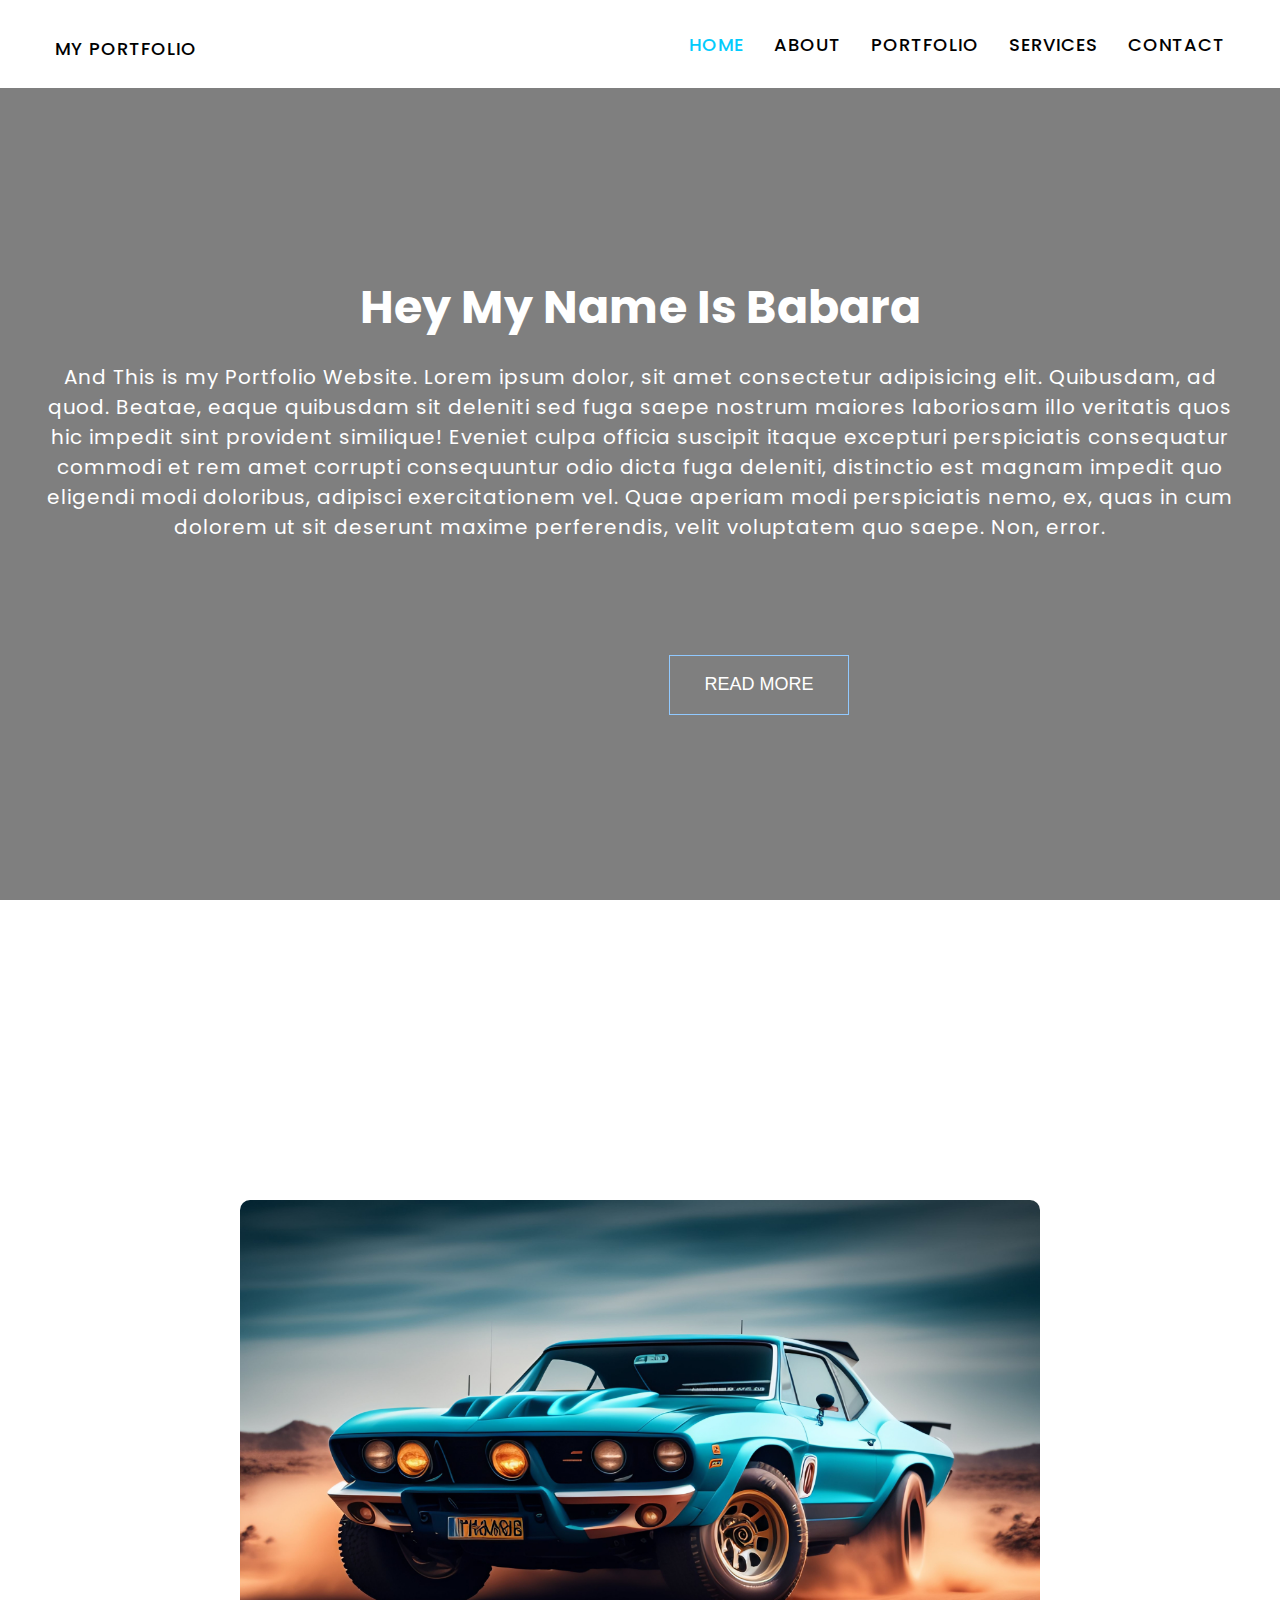
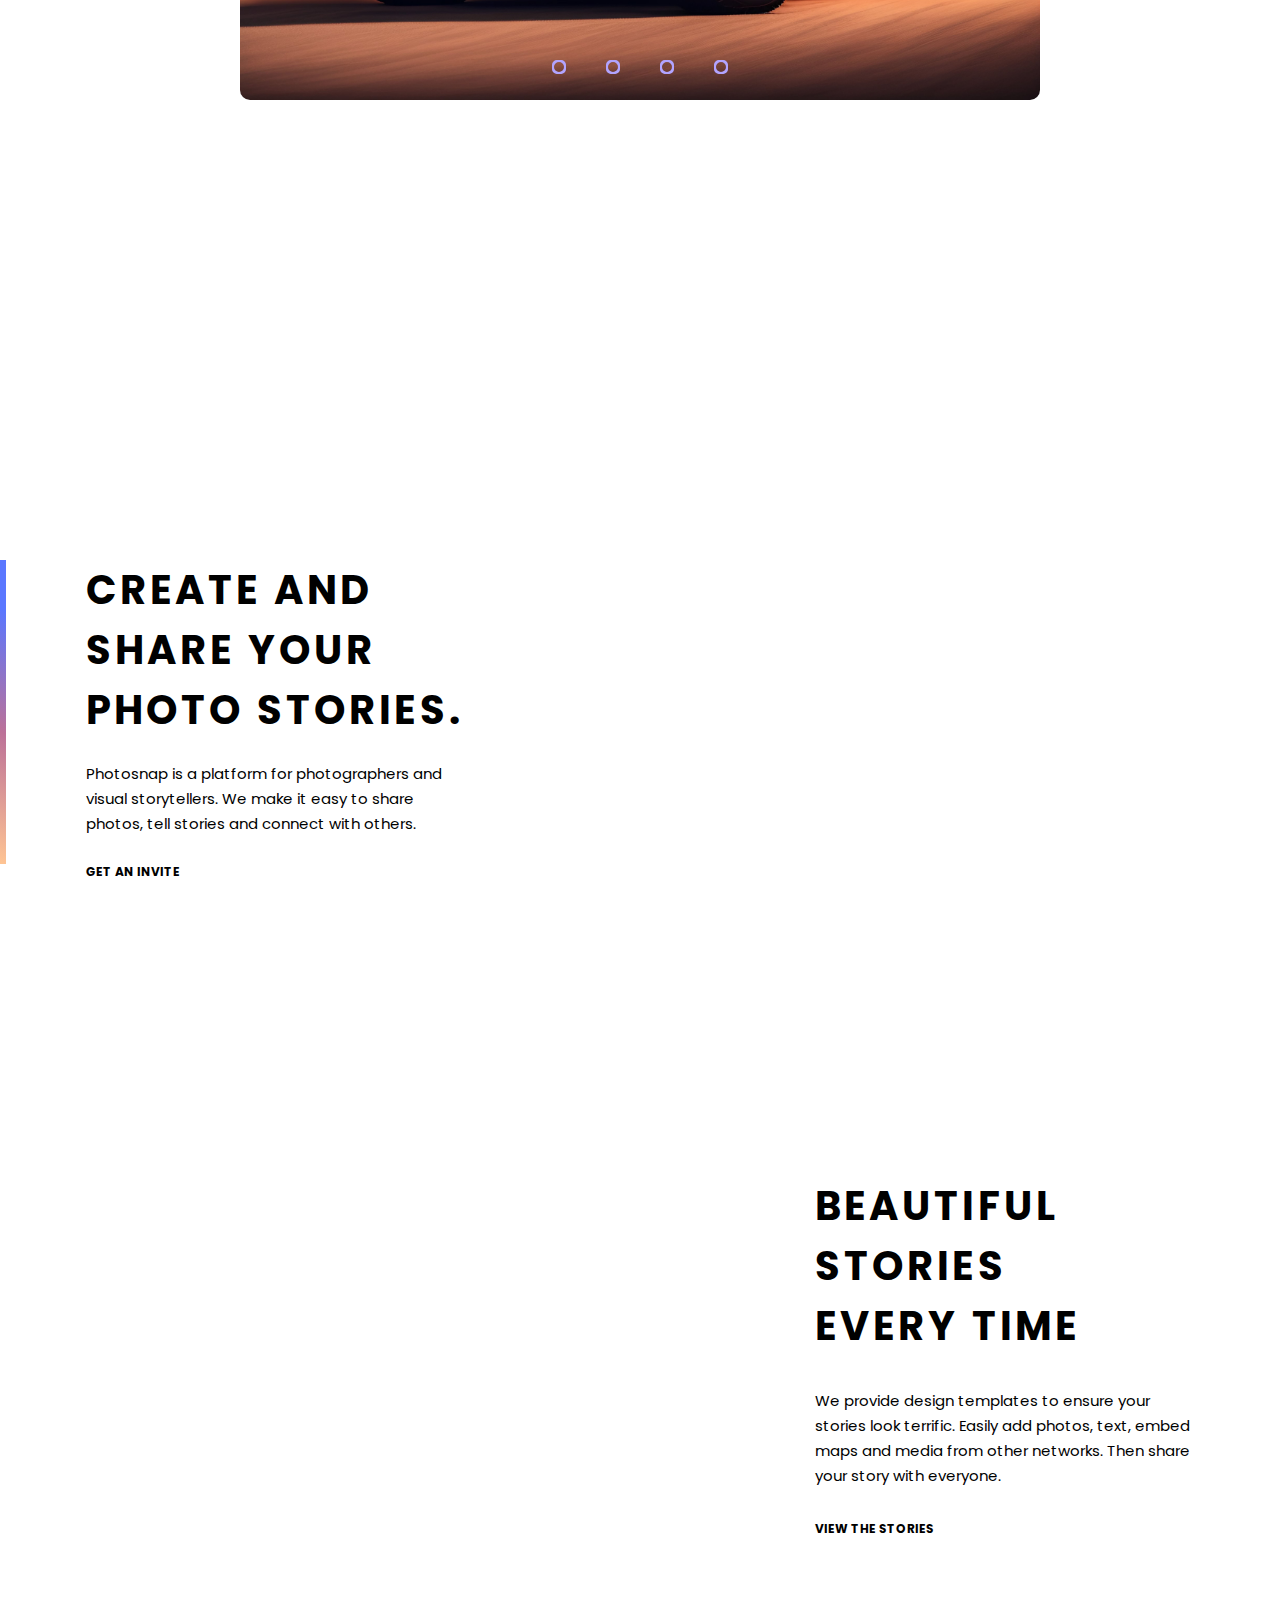
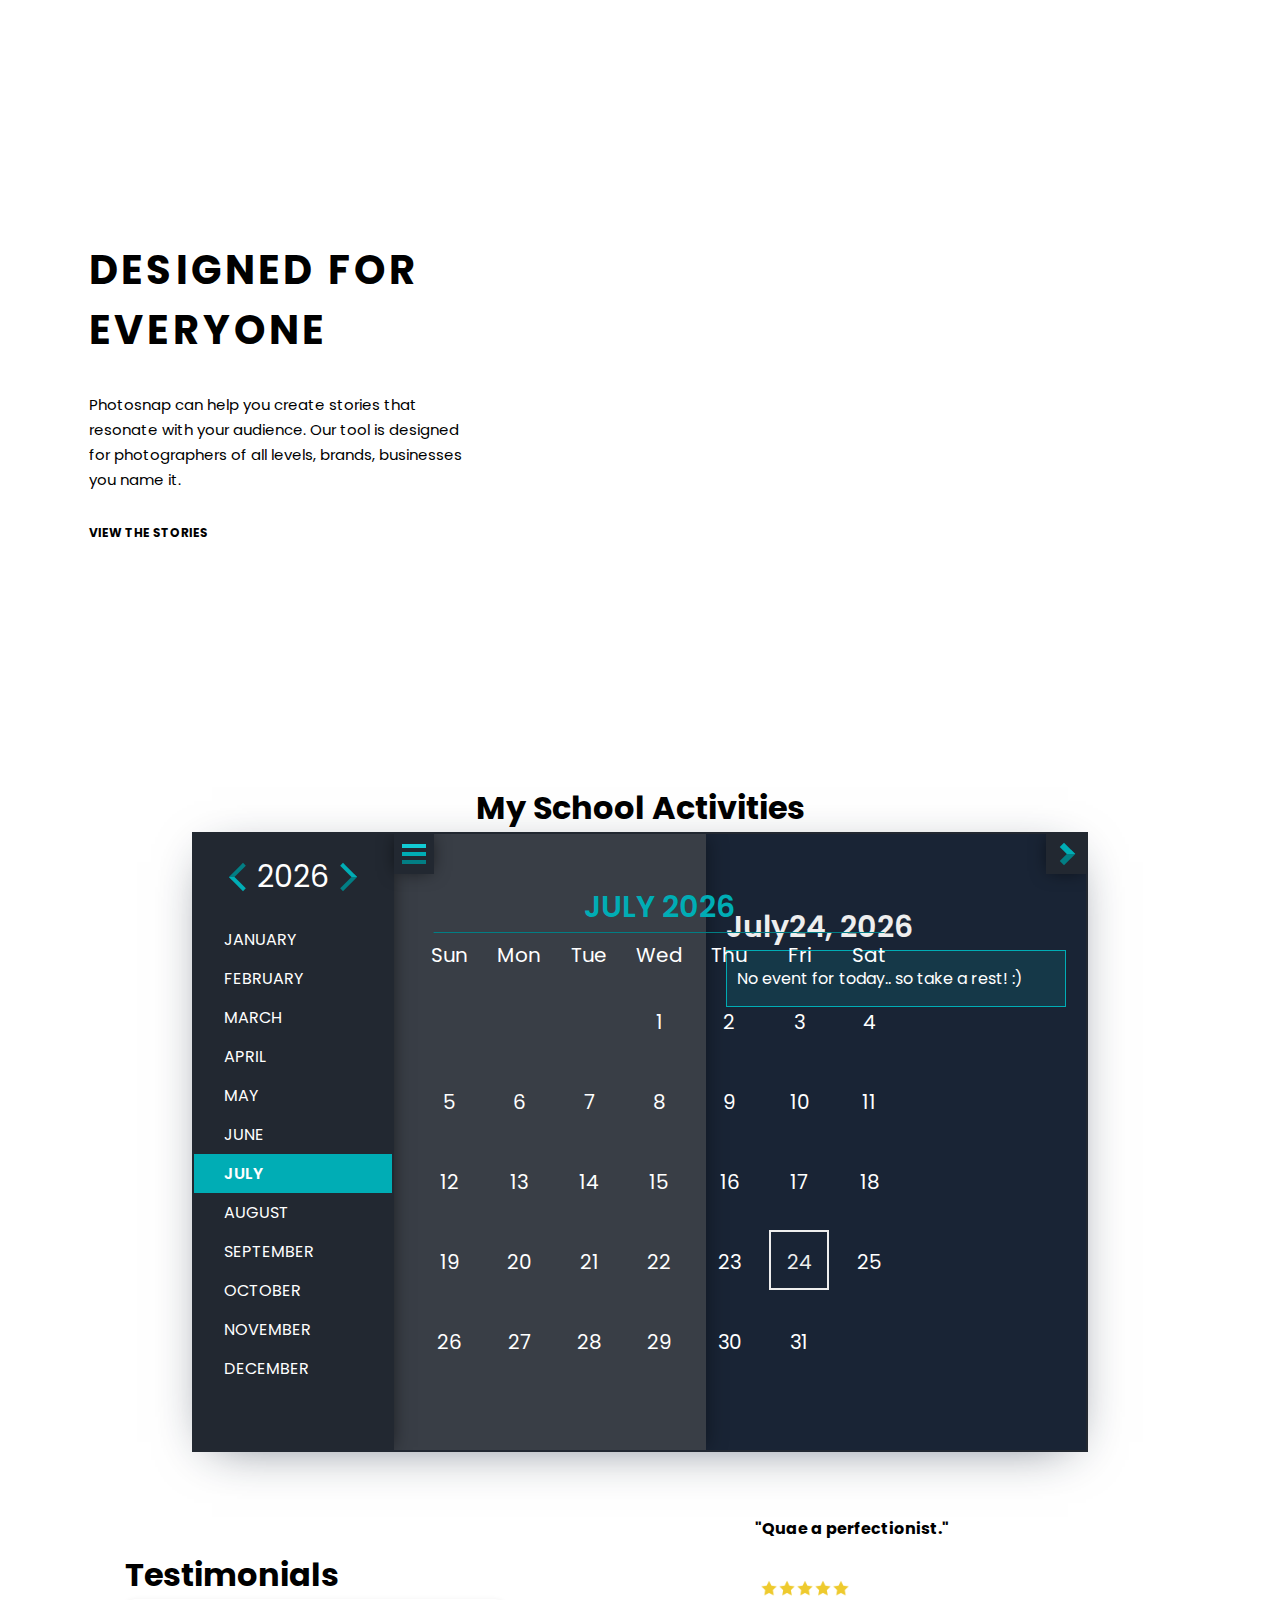
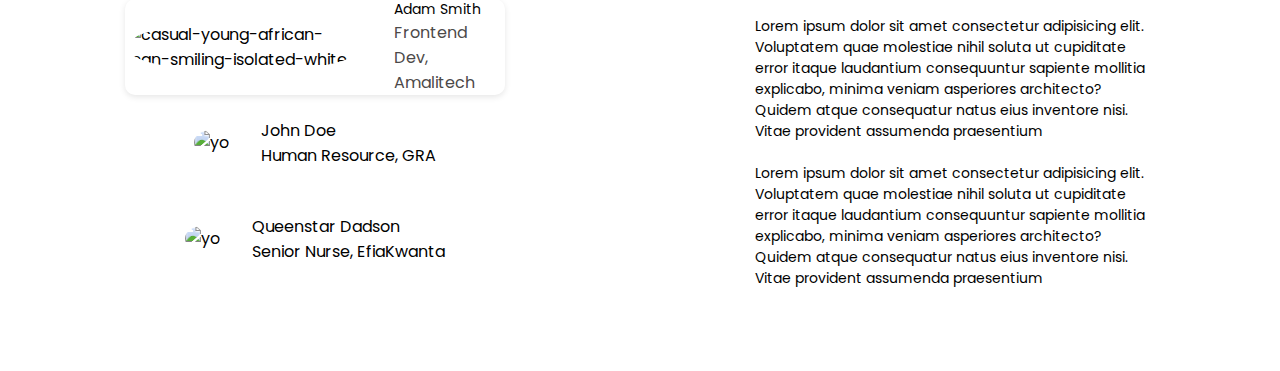
==== commit 636af50a: "commit" ====
--- a/index.html
+++ b/index.html
@@ -17,7 +17,7 @@
          <h1 class = "Logo"><a href = "#">MY PORTFOLIO</a></h1>
          <ul> 
           <li><a  href="#home" class = "current">Home</a></li>
-          <li><a  href="#home">About</a></li>
+          <li><a  href="./src/about.html">About</a></li>
           <li><a  href="#home">Portfolio</a></li>
           <li><a  href="#home">Services</a></li>
           <li><a  href="#home">Contact</a></li>
@@ -34,7 +34,7 @@
               <p>And This is my Portfolio Website. Lorem ipsum dolor, sit amet consectetur adipisicing elit. Quibusdam, ad quod. Beatae, eaque quibusdam sit deleniti sed fuga saepe nostrum maiores laboriosam illo veritatis quos hic impedit sint provident similique! Eveniet culpa officia suscipit itaque excepturi perspiciatis consequatur commodi et rem amet corrupti consequuntur odio dicta fuga deleniti, distinctio est magnam impedit quo eligendi modi doloribus, adipisci exercitationem vel. Quae aperiam modi perspiciatis nemo, ex, quas in cum dolorem ut sit deserunt maxime perferendis, velit voluptatem quo saepe. Non, error.</p>
               
                   <div class="containero">
-                    <a href = "about.html"></a>
+                    <a href = "./src/about.html">
                     <div class="center">
                     <button class="btn">
                     <svg width="180px" height="60px" viewBox="0 0 180 60" class="border">
@@ -45,7 +45,7 @@
                   </button>
                 </div>
               </div>
-
+            </a>
               
             </div>
           </a>
@@ -298,7 +298,8 @@
             </div>
             
             <div class="into-det">
-              <p id="intoDetails">Lorem ipsum dolor sit amet consectetur adipisicing elit. Voluptatem quae molestiae nihil soluta ut cupiditate error itaque laudantium consequuntur sapiente mollitia explicabo, minima veniam asperiores architecto? Quidem atque consequatur natus eius inventore nisi. Vitae provident assumenda praesentium<br> <br>Lorem ipsum dolor sit amet consectetur adipisicing elit. Voluptatem quae molestiae nihil soluta ut cupiditate error itaque laudantium consequuntur sapiente mollitia explicabo, minima veniam asperiores architecto? Quidem atque consequatur natus eius inventore nisi. Vitae provident assumenda praesentium</p>
+              <p id="intoDetails">Lorem ipsum dolor sit amet consectetur adipisicing elit. Voluptatem quae molestiae nihil soluta ut cupiditate error itaque laudantium consequuntur sapiente mollitia explicabo, minima veniam asperiores architecto? Quidem atque consequatur natus eius inventore nisi. Vitae provident assumenda praesentium<br><br>
+             <p id="additionalDetails">Lorem ipsum dolor sit amet consectetur adipisicing elit. Voluptatem quae molestiae nihil soluta ut cupiditate error itaque laudantium consequuntur sapiente mollitia explicabo, minima veniam asperiores architecto? Quidem atque consequatur natus eius inventore nisi. Vitae provident assumenda praesentium</p>
             </div>
 
        
--- a/style.css
+++ b/style.css
@@ -721,8 +721,3 @@
 
 
 
-
-.side{
-  
-
-}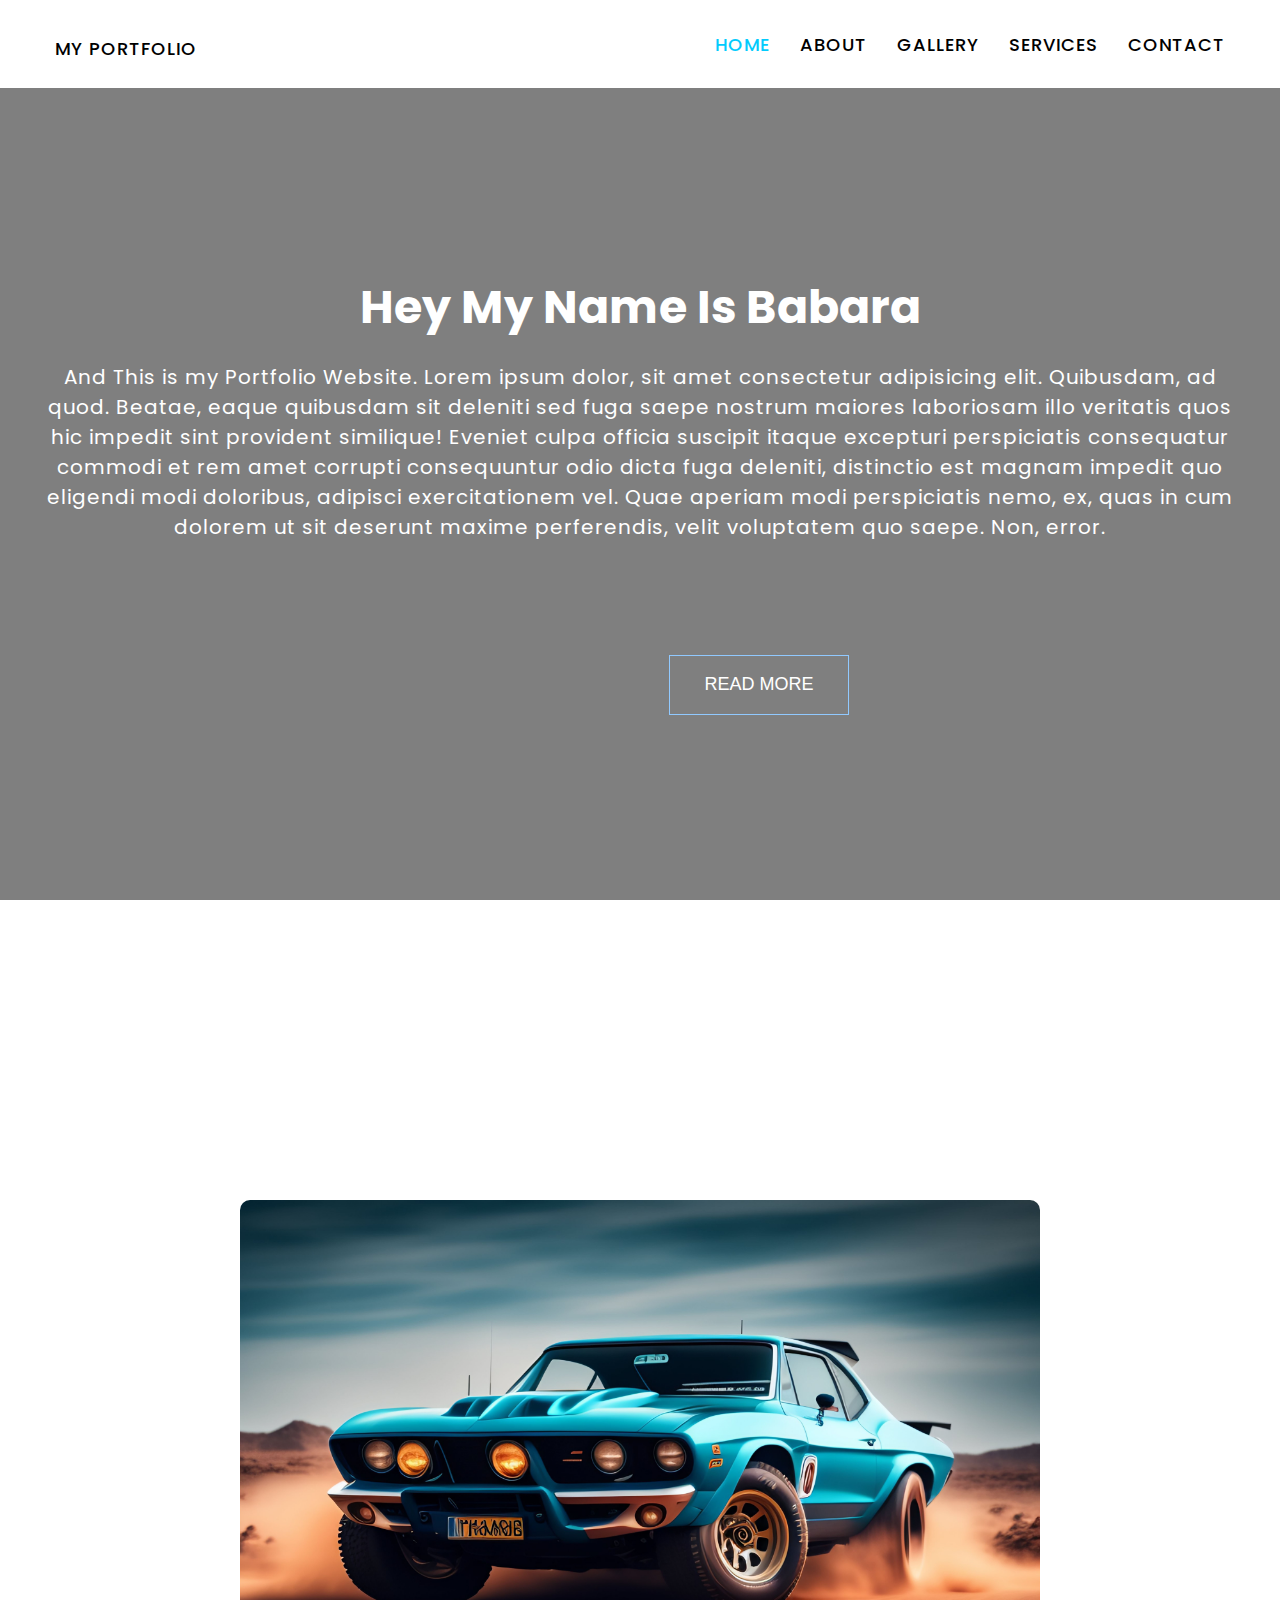
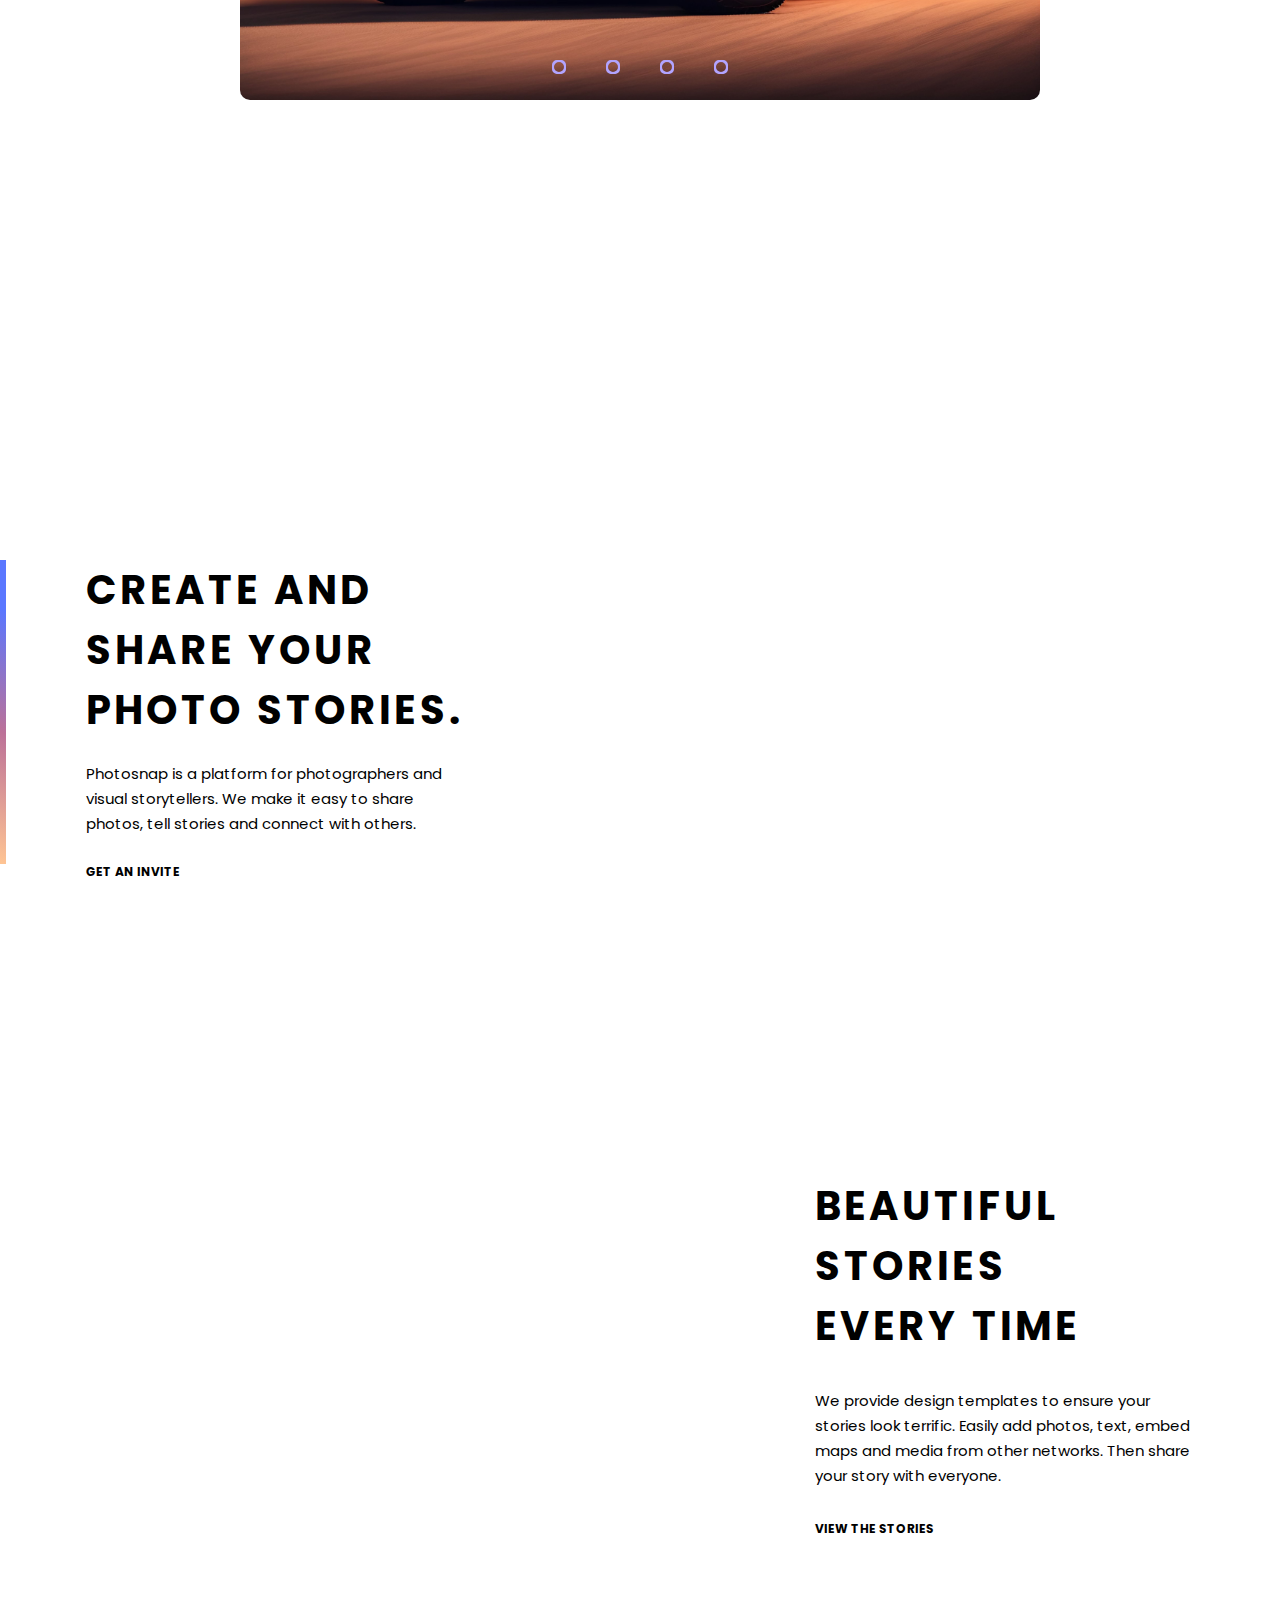
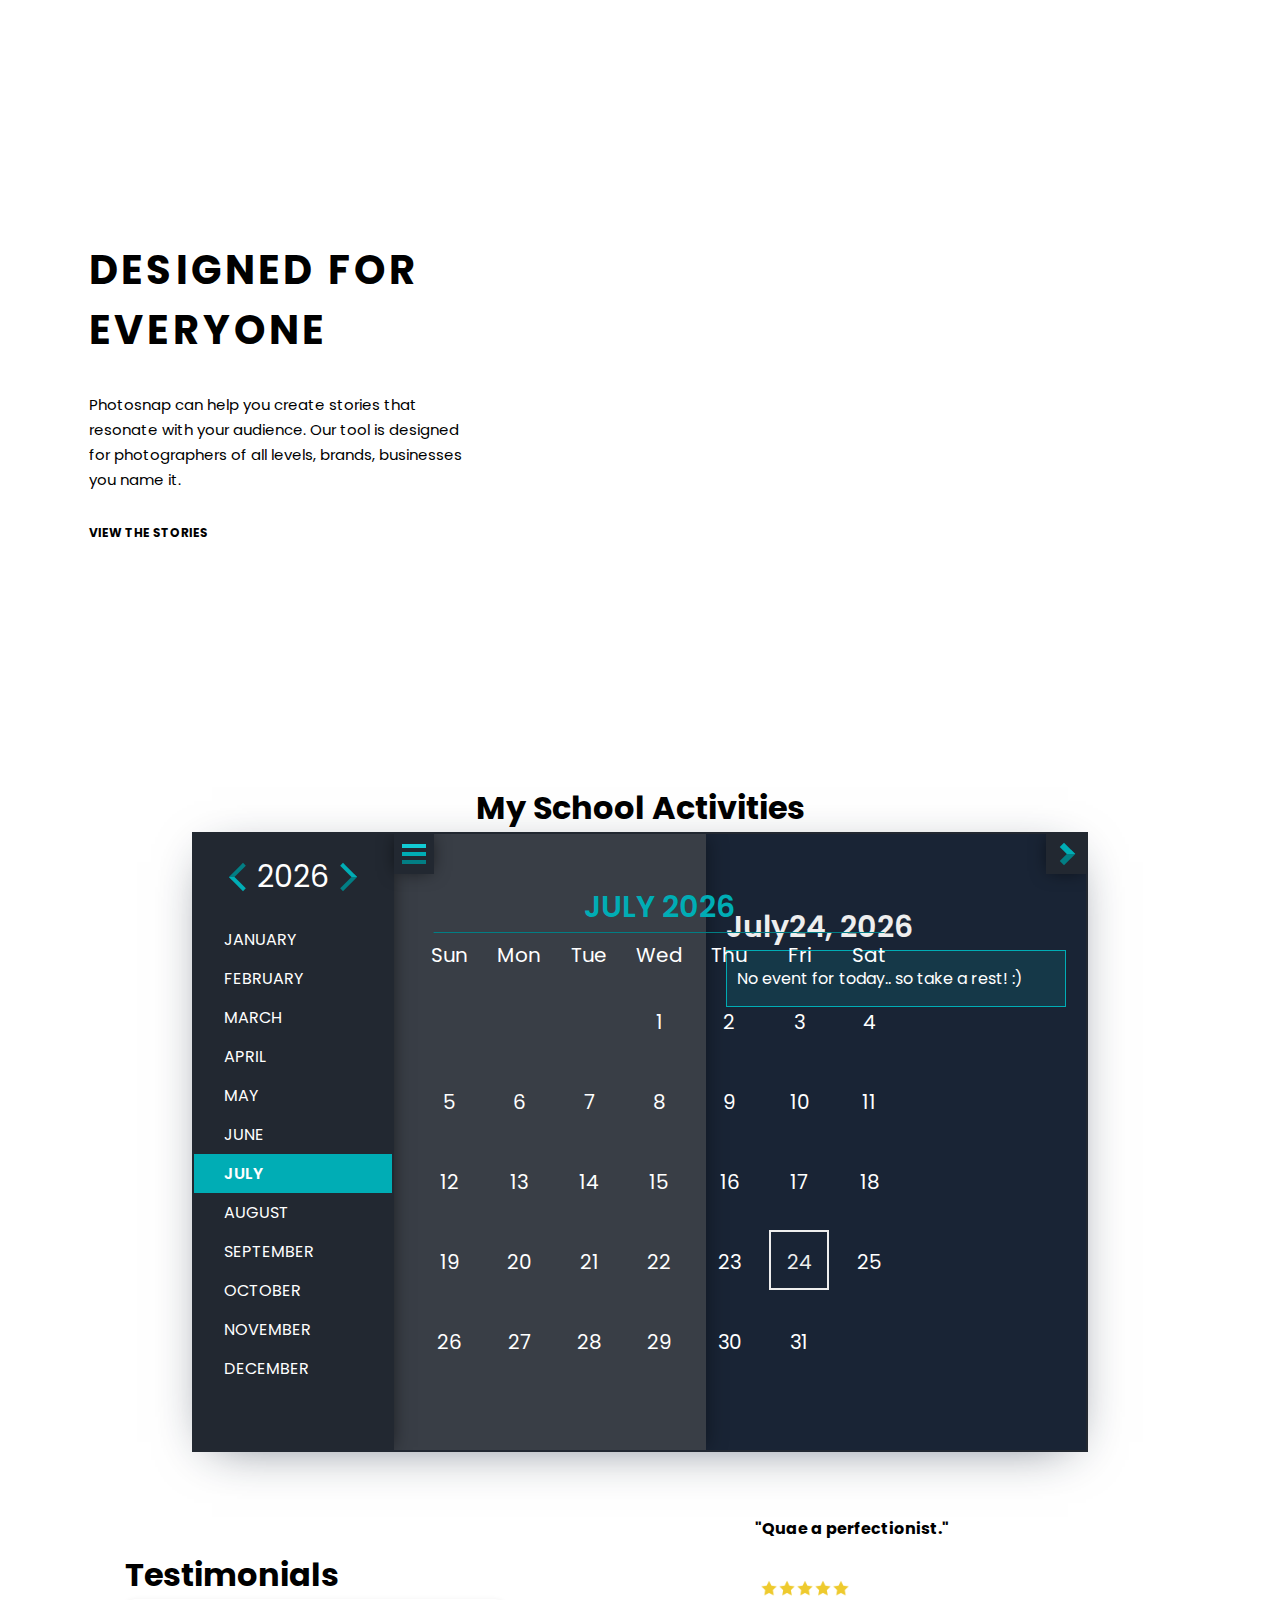
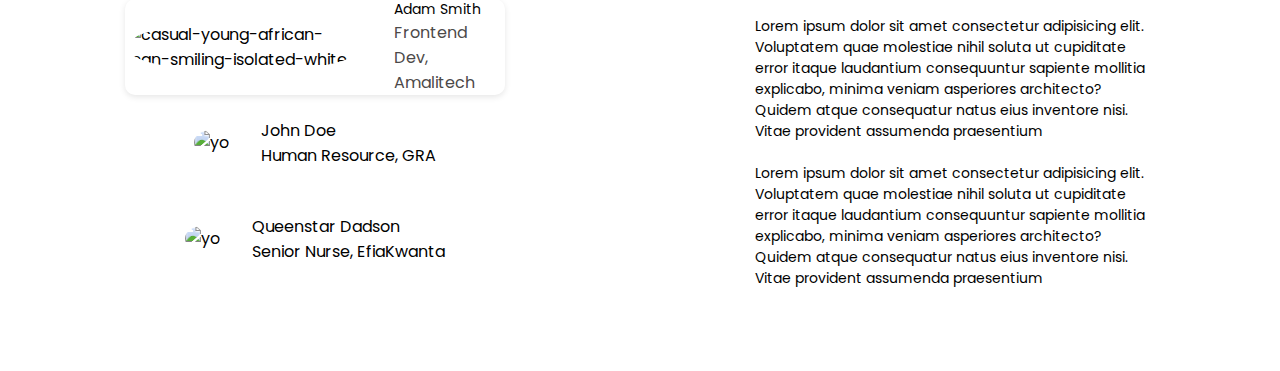
==== commit d3678259: "commit" ====
--- a/index.html
+++ b/index.html
@@ -18,7 +18,7 @@
          <ul> 
           <li><a  href="#home" class = "current">Home</a></li>
           <li><a  href="./src/about.html">About</a></li>
-          <li><a  href="#home">Portfolio</a></li>
+          <li><a  href="./src/gallery.html">Gallery</a></li>
           <li><a  href="#home">Services</a></li>
           <li><a  href="#home">Contact</a></li>
           
--- a/style.css
+++ b/style.css
@@ -28,9 +28,6 @@
 }
 
 
-.box span{
-  text-align: right;
-}
 .container{
     max-width: 1200px;
     margin: 0 auto;
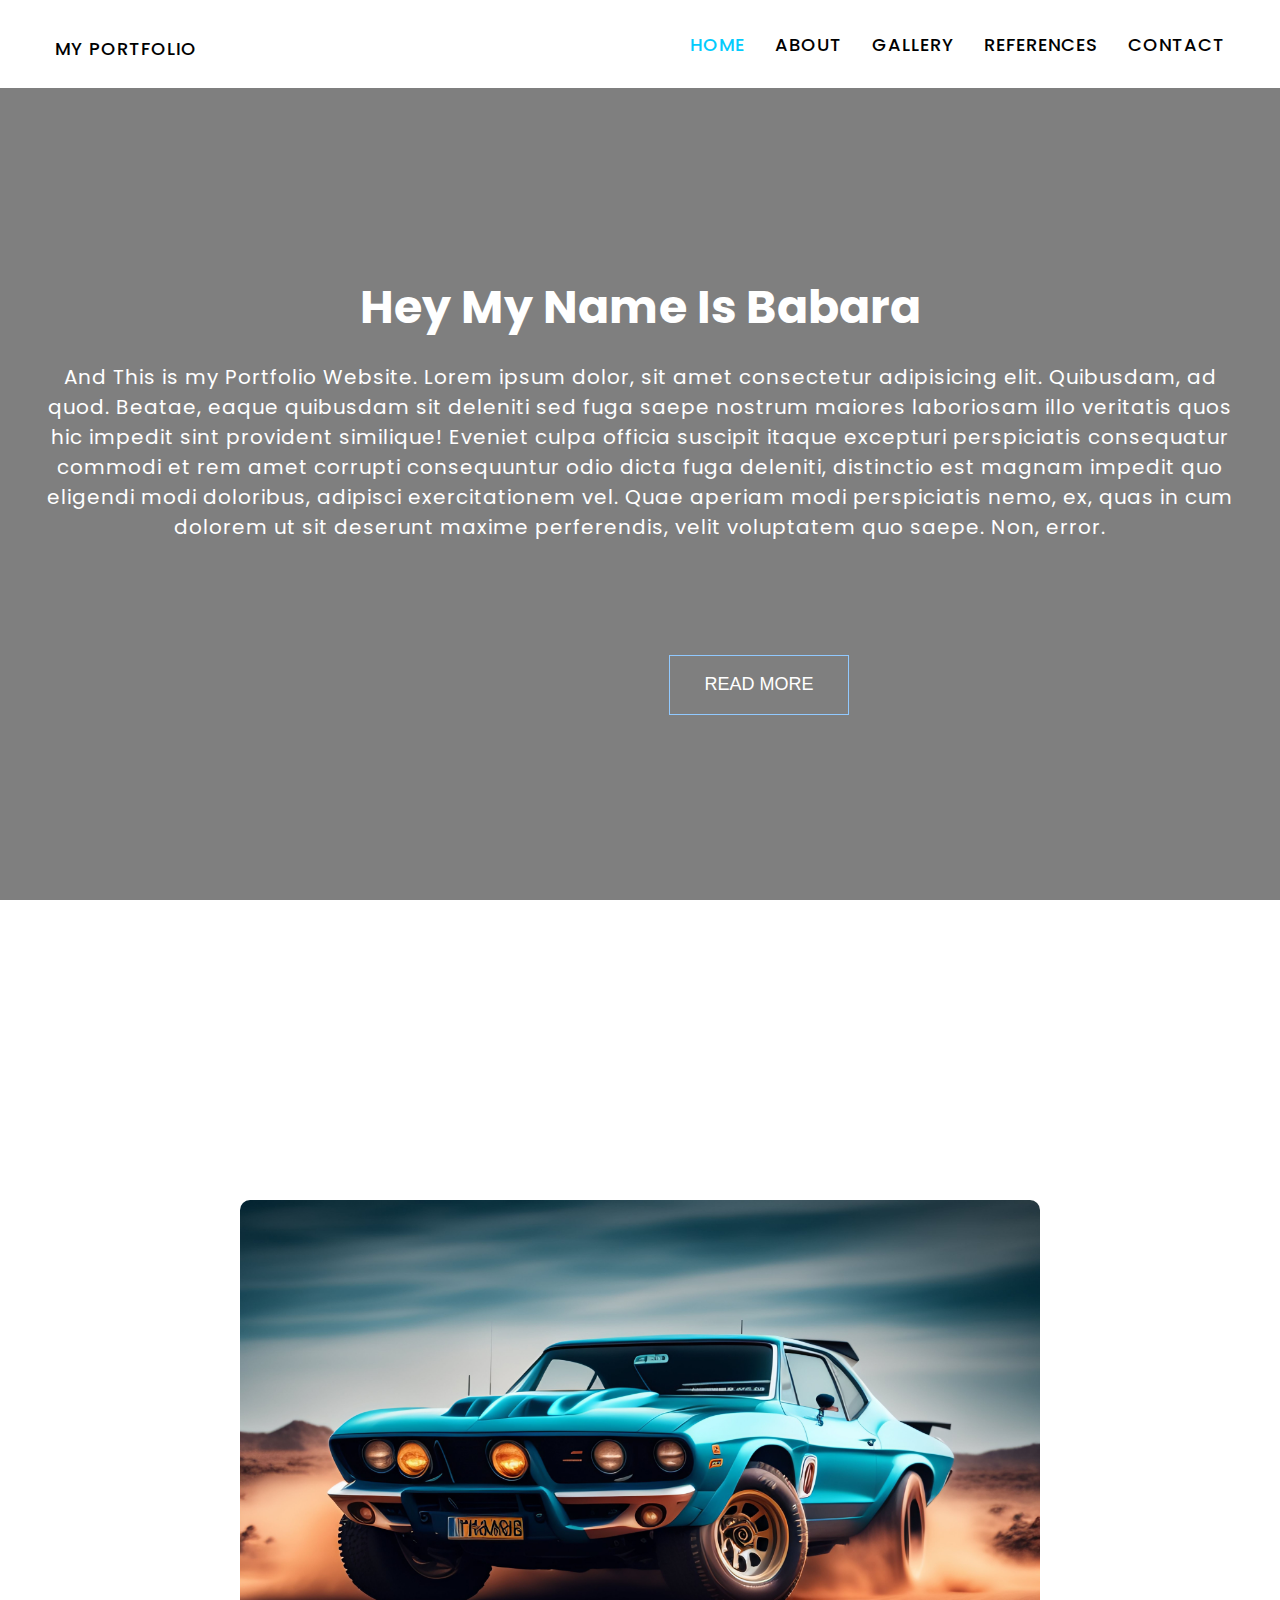
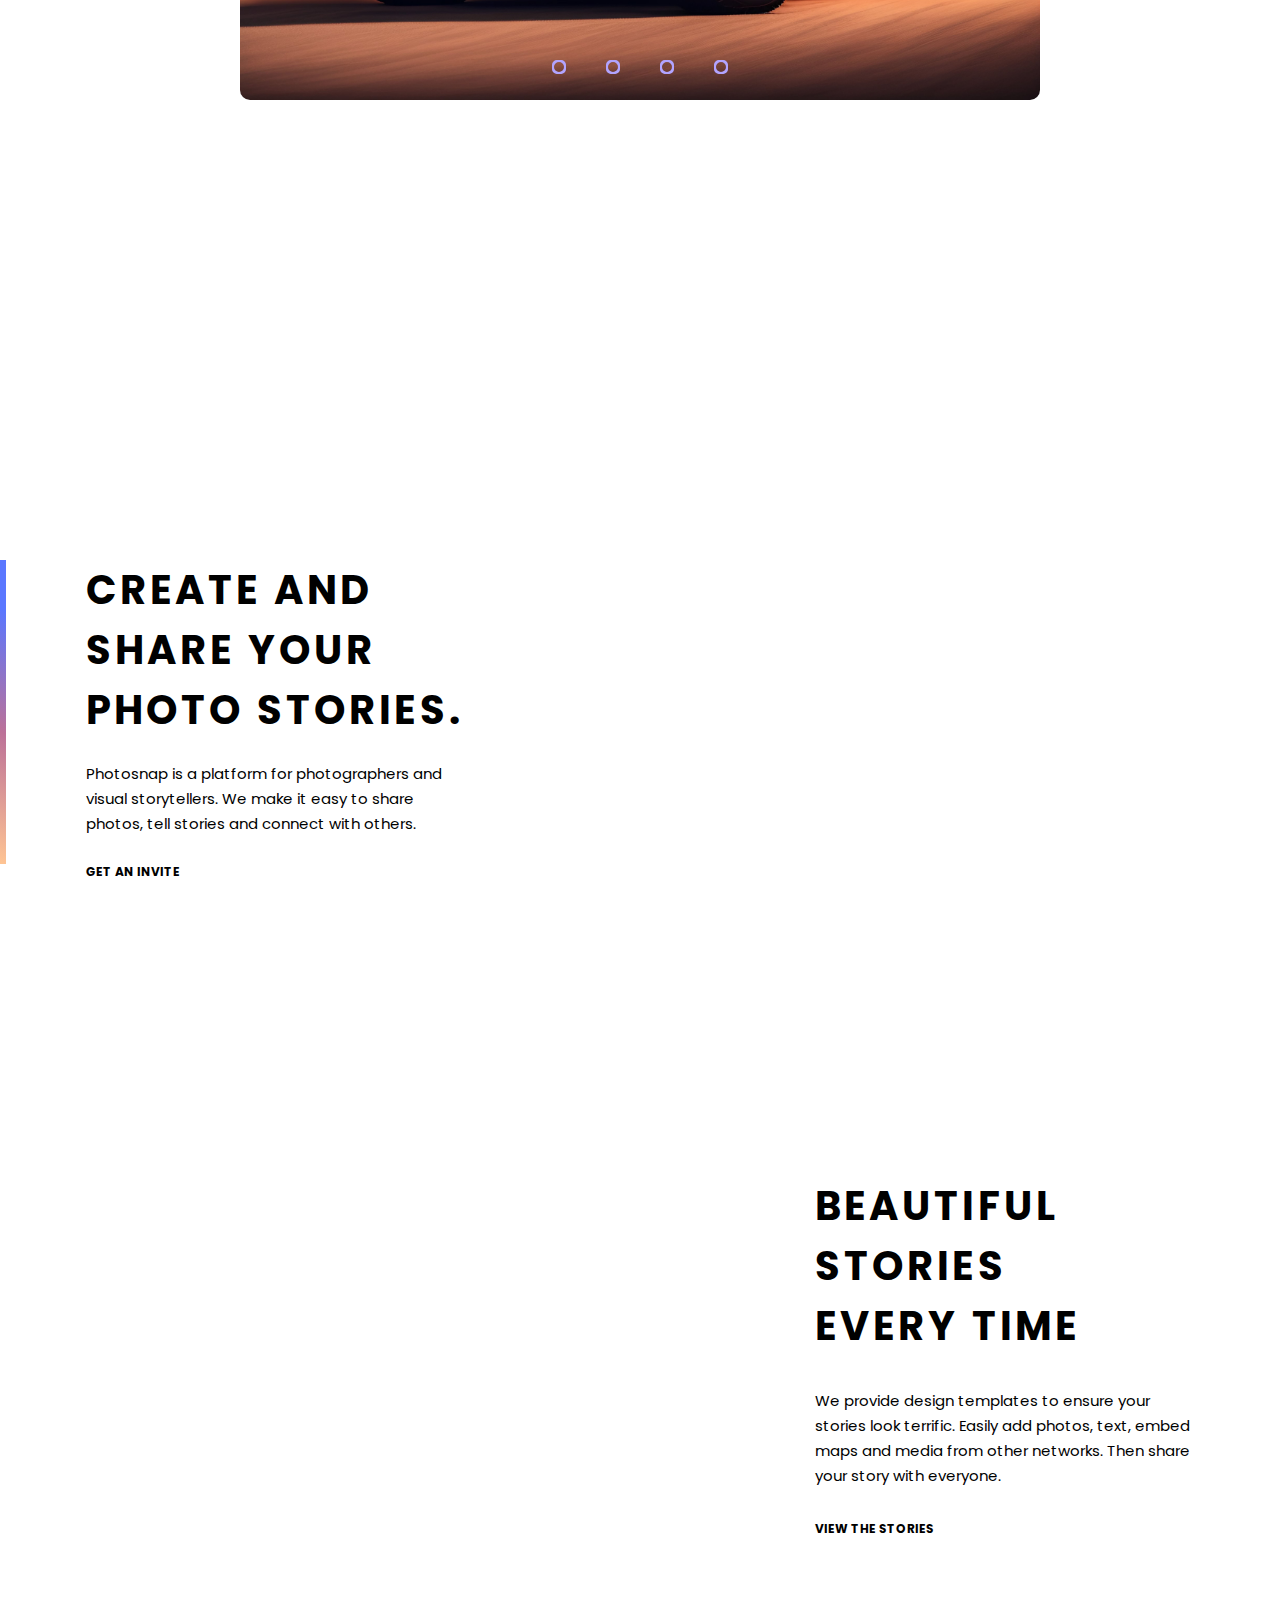
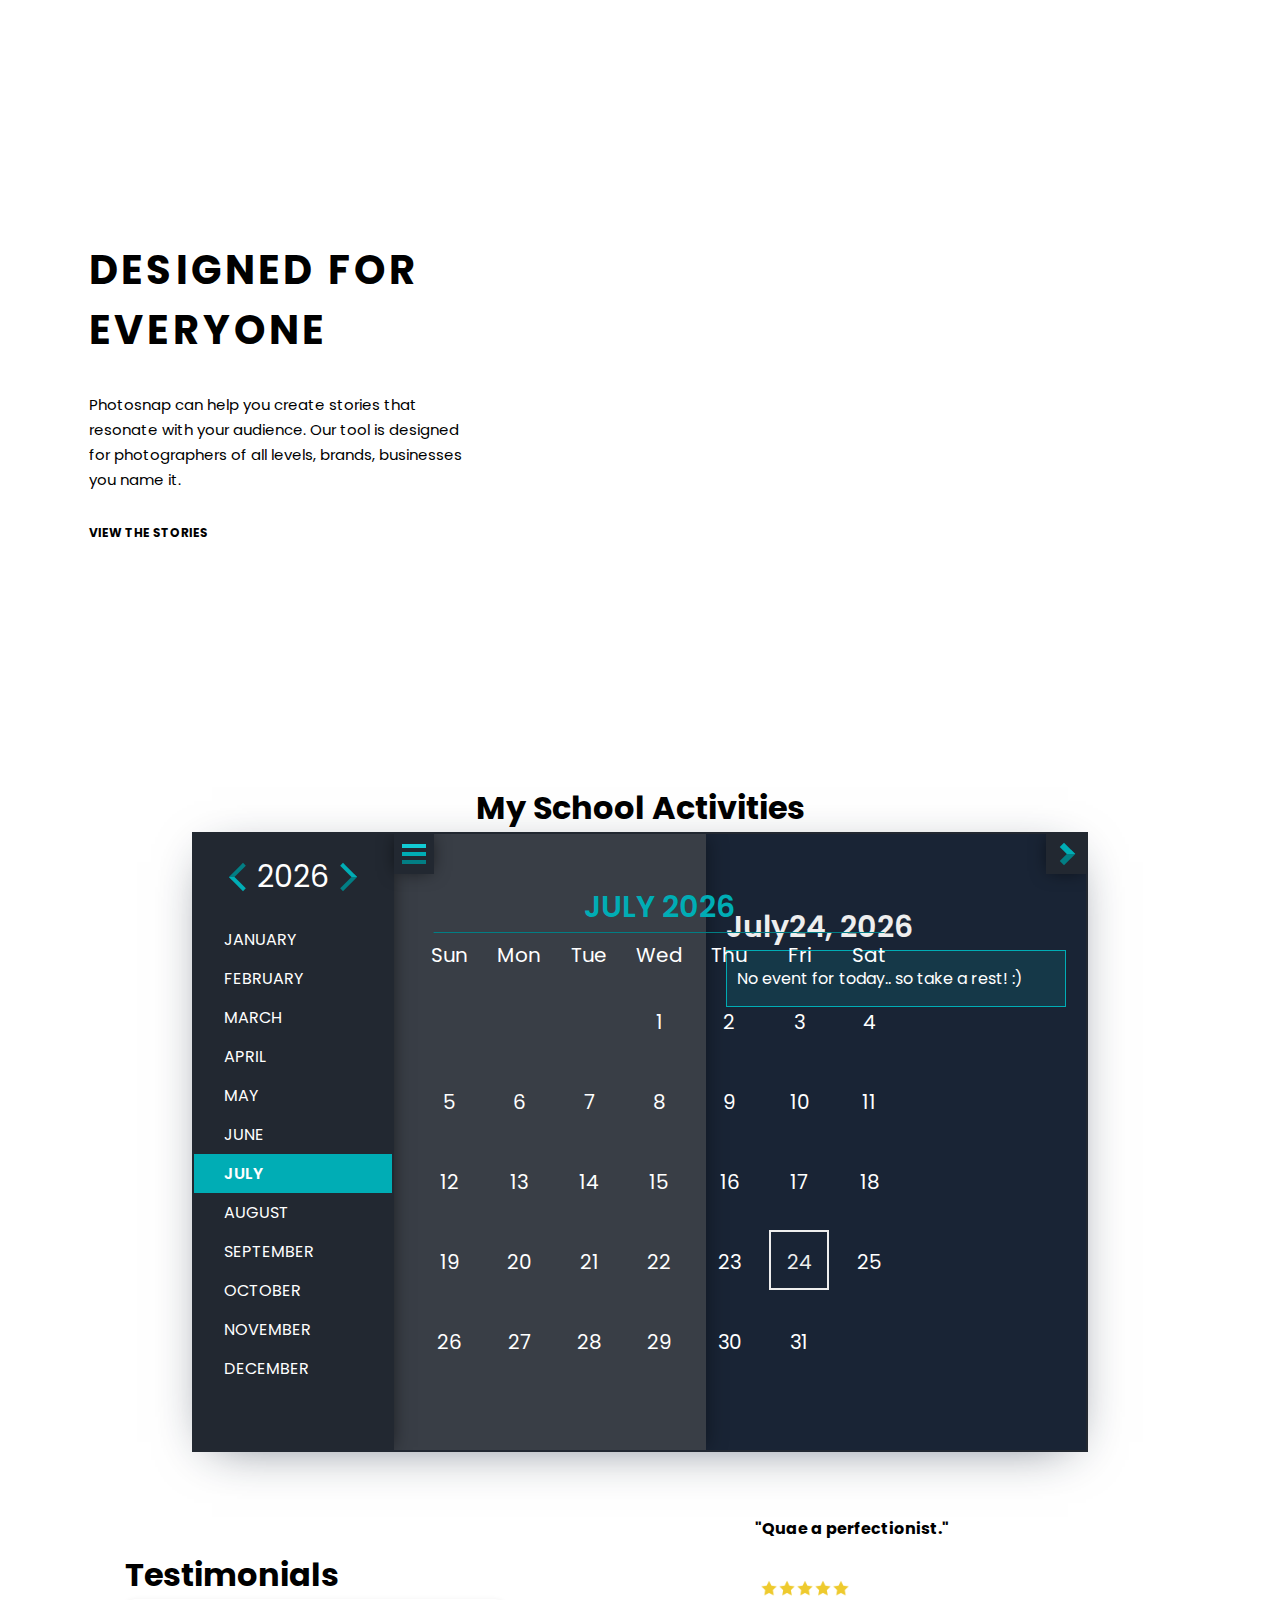
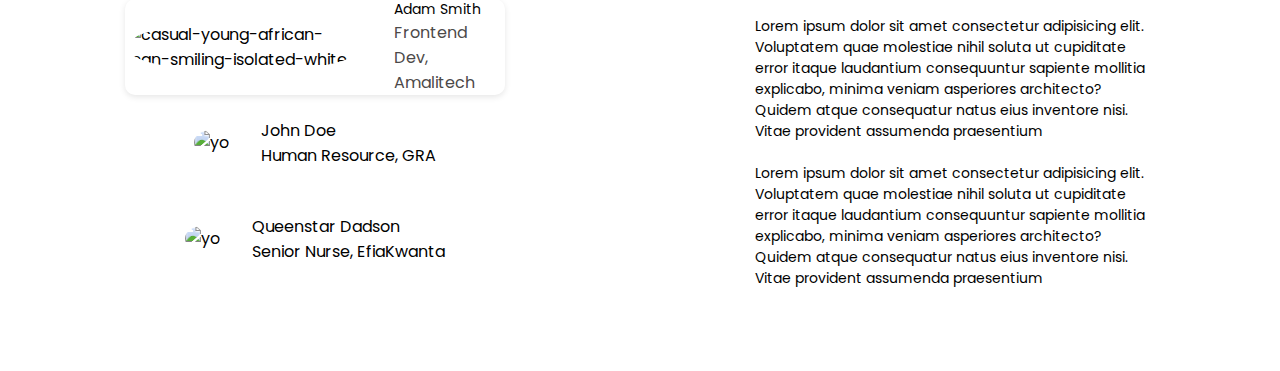
==== commit 967e2410: "commit" ====
--- a/index.html
+++ b/index.html
@@ -19,7 +19,7 @@
           <li><a  href="#home" class = "current">Home</a></li>
           <li><a  href="./src/about.html">About</a></li>
           <li><a  href="./src/gallery.html">Gallery</a></li>
-          <li><a  href="#home">Services</a></li>
+          <li><a  href="./src/references.html">references</a></li>
           <li><a  href="#home">Contact</a></li>
           
          </ul>
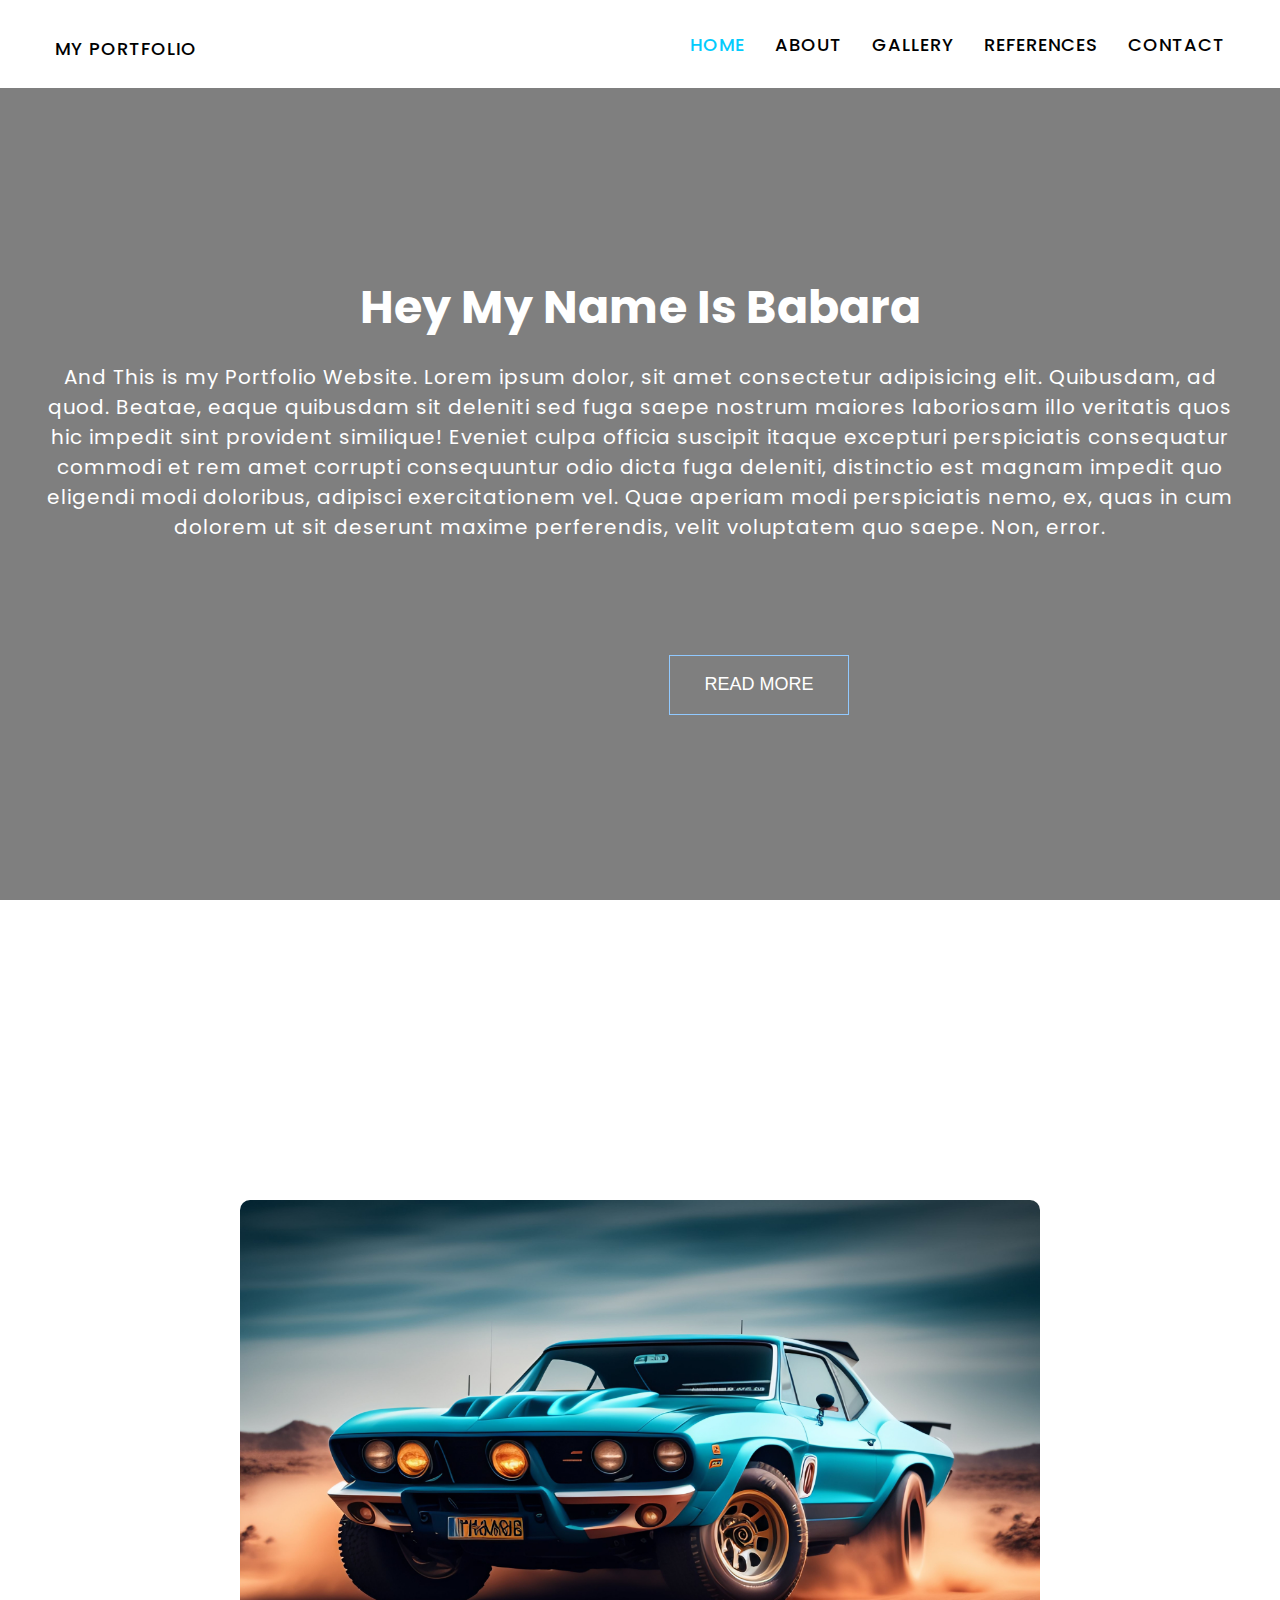
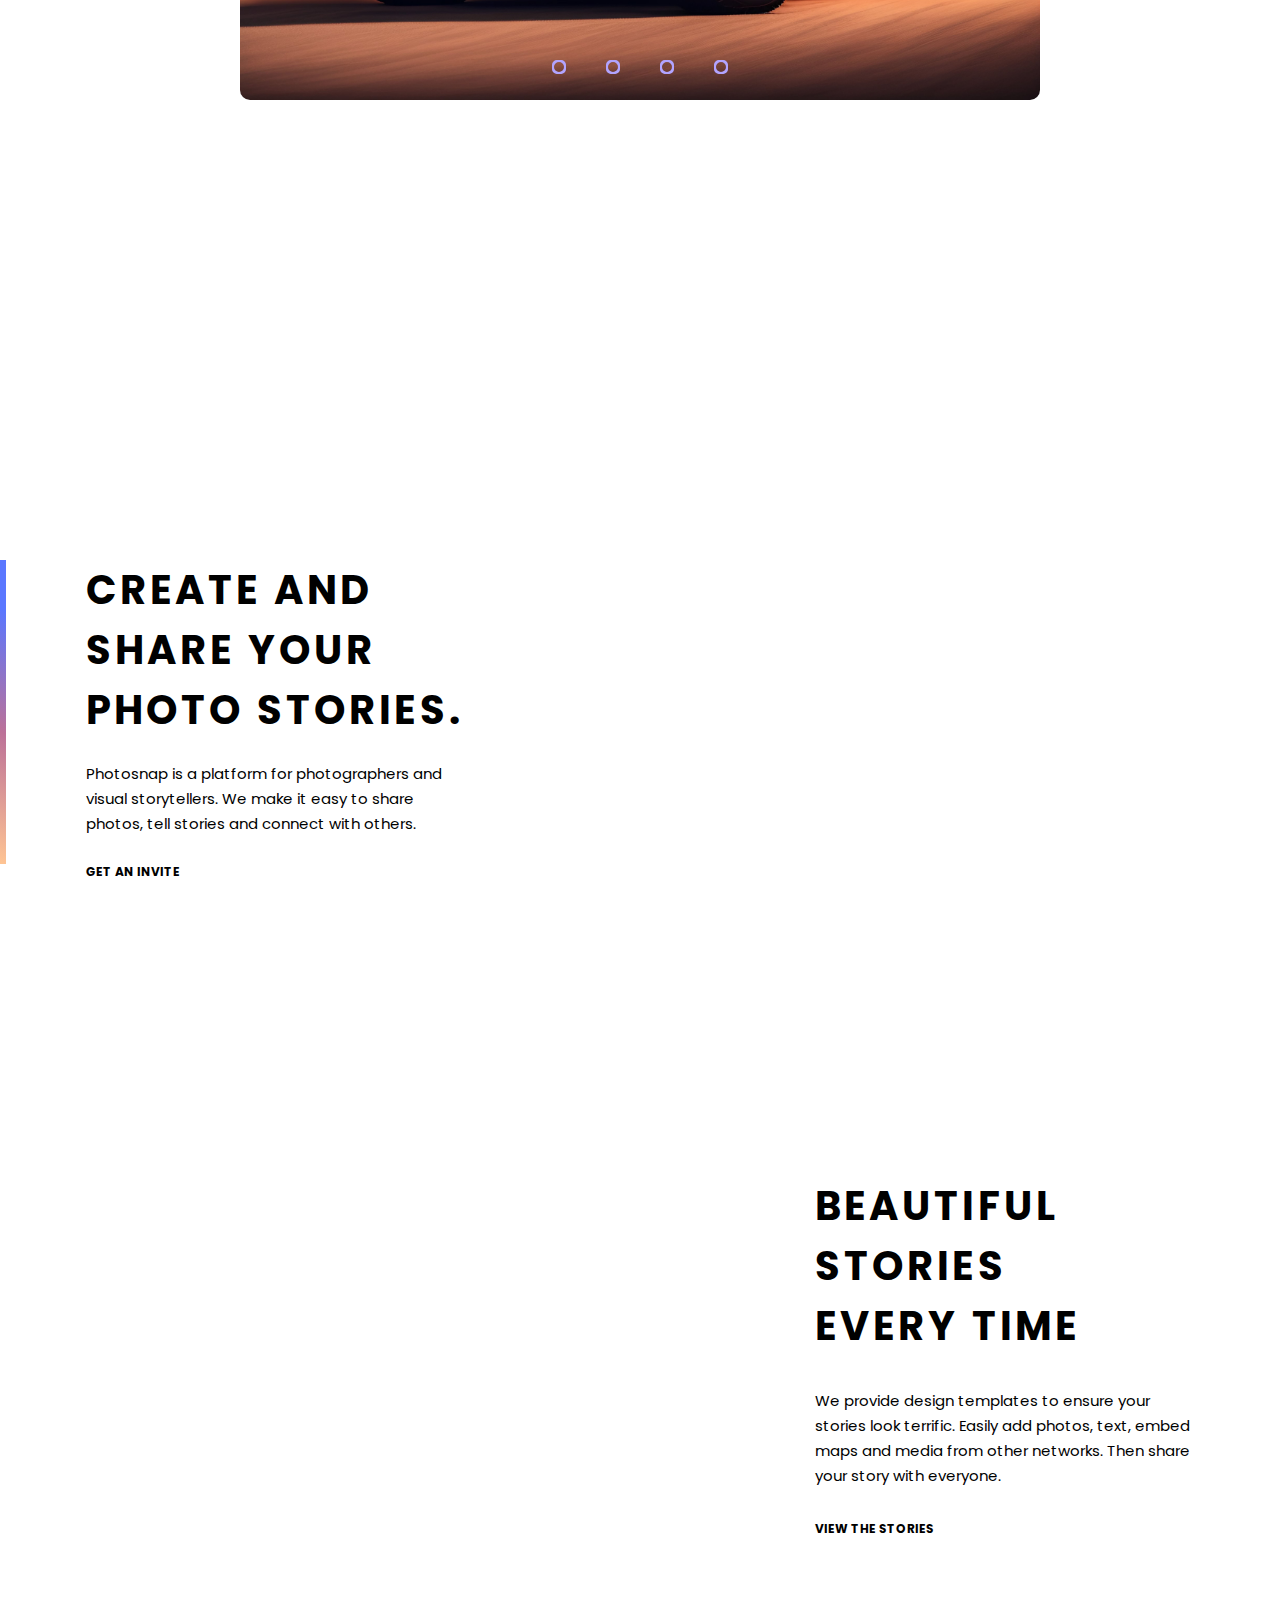
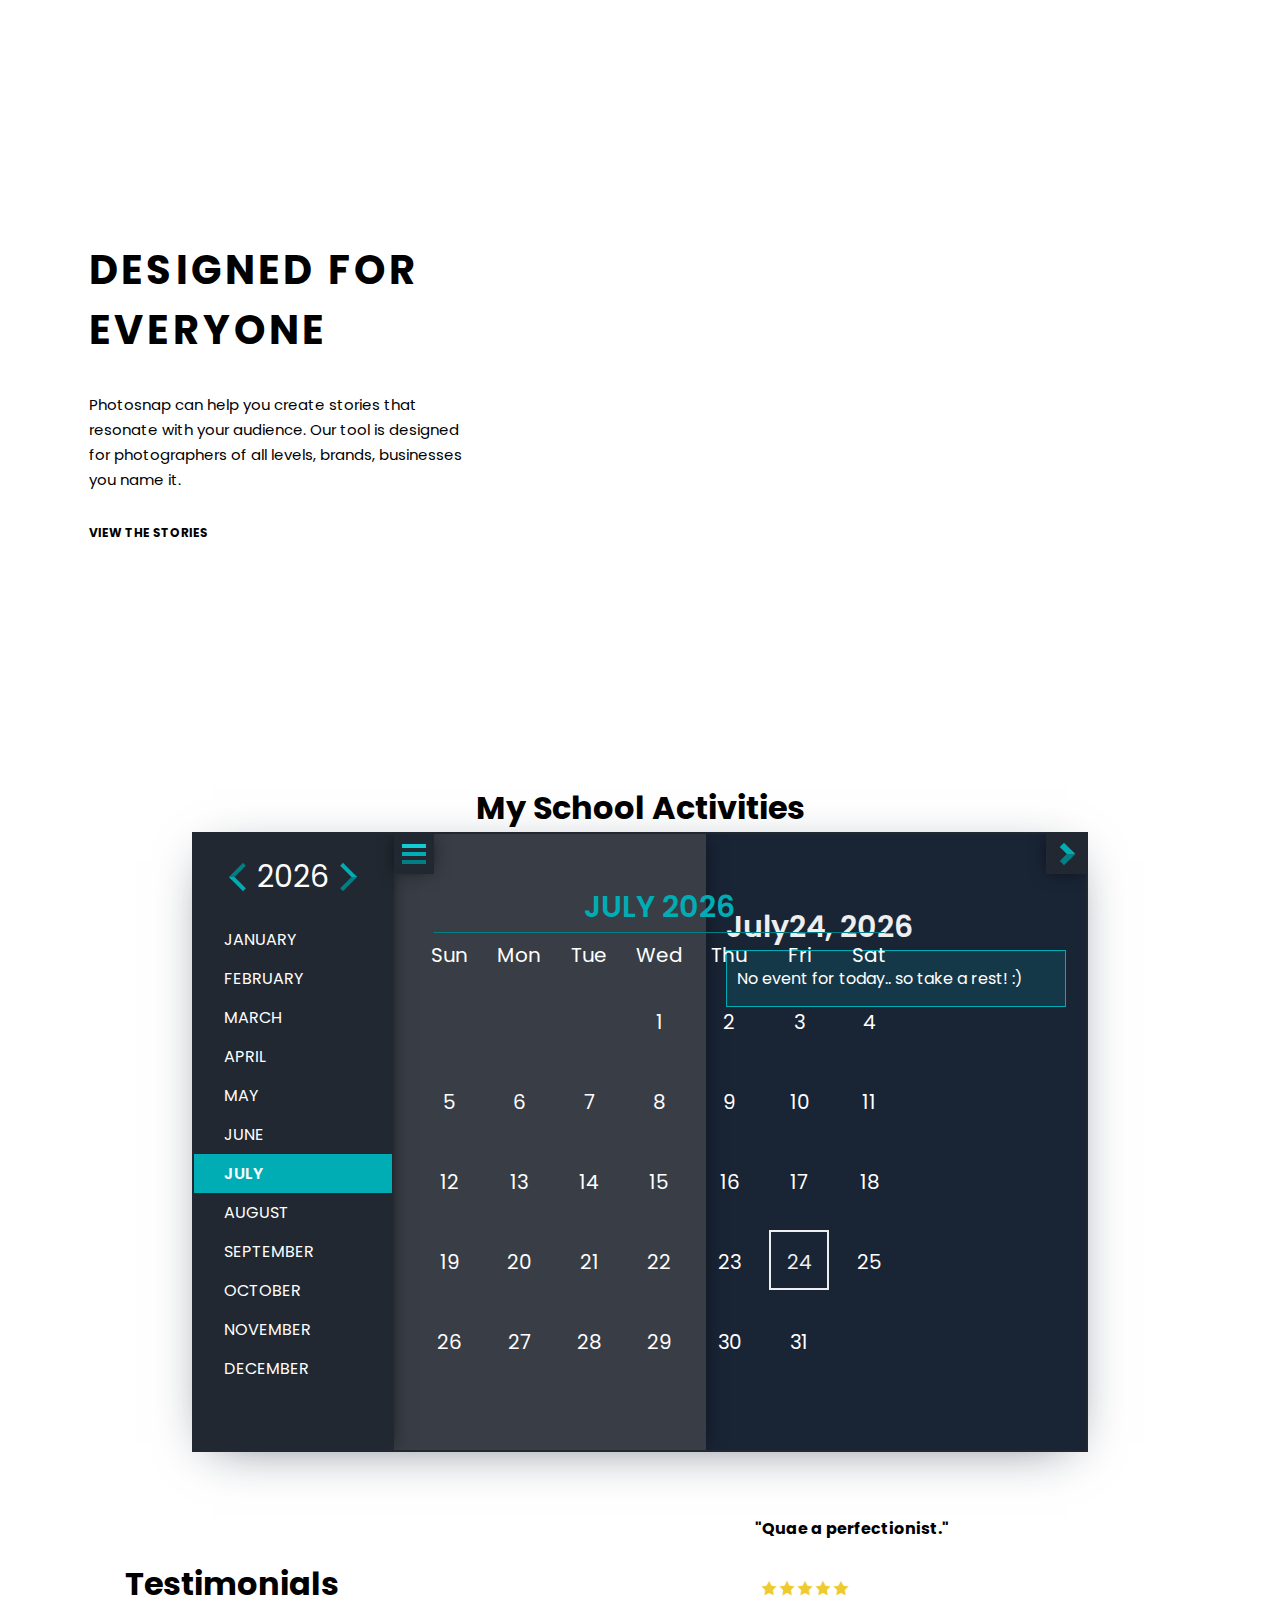
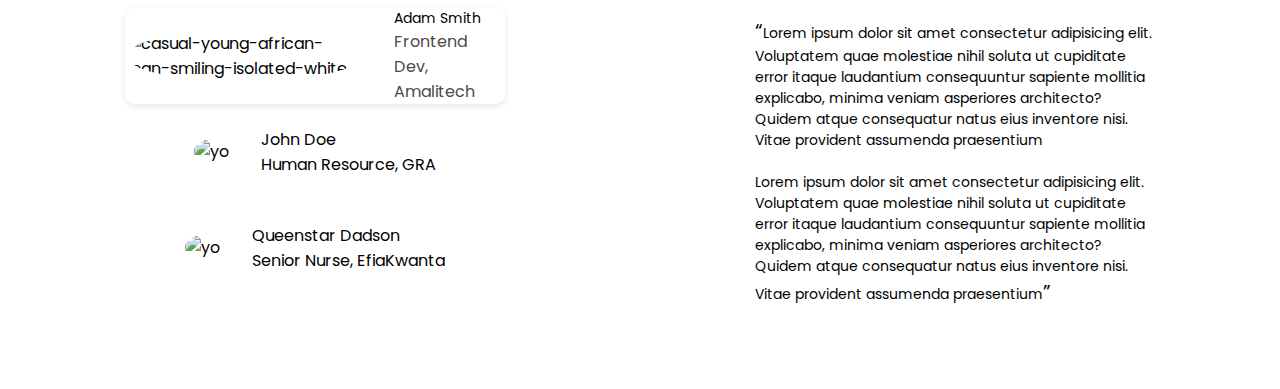
==== commit 17c537a0: "commit" ====
--- a/index.html
+++ b/index.html
@@ -20,7 +20,7 @@
           <li><a  href="./src/about.html">About</a></li>
           <li><a  href="./src/gallery.html">Gallery</a></li>
           <li><a  href="./src/references.html">references</a></li>
-          <li><a  href="#home">Contact</a></li>
+          <li><a  href="./src/contact.html">Contact</a></li>
           
          </ul>
       </div>
--- a/style.css
+++ b/style.css
@@ -717,4 +717,12 @@
 }
 
 
-
+#intoDetails::before{
+  content: open-quote;
+  font-size: 20px;
+}
+
+#additionalDetails::after{
+  content: close-quote;
+  font-size: 20px;
+}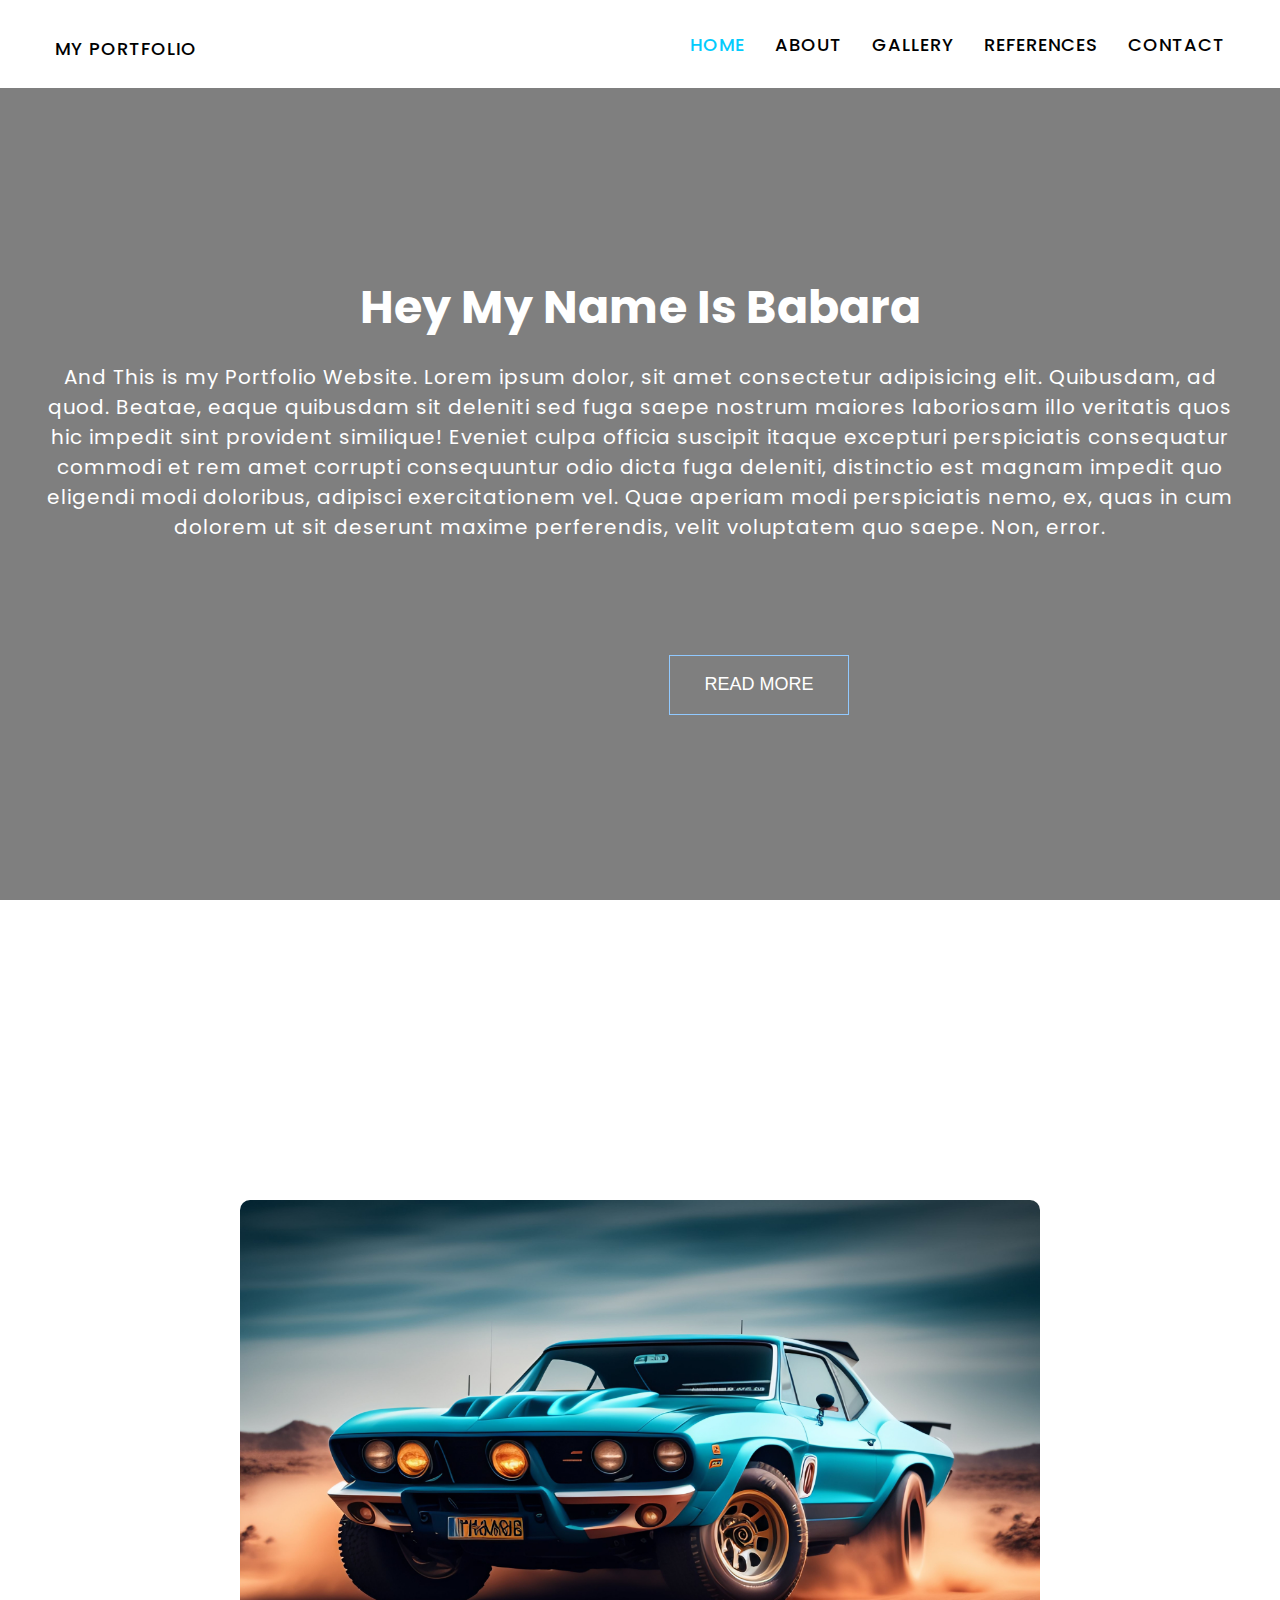
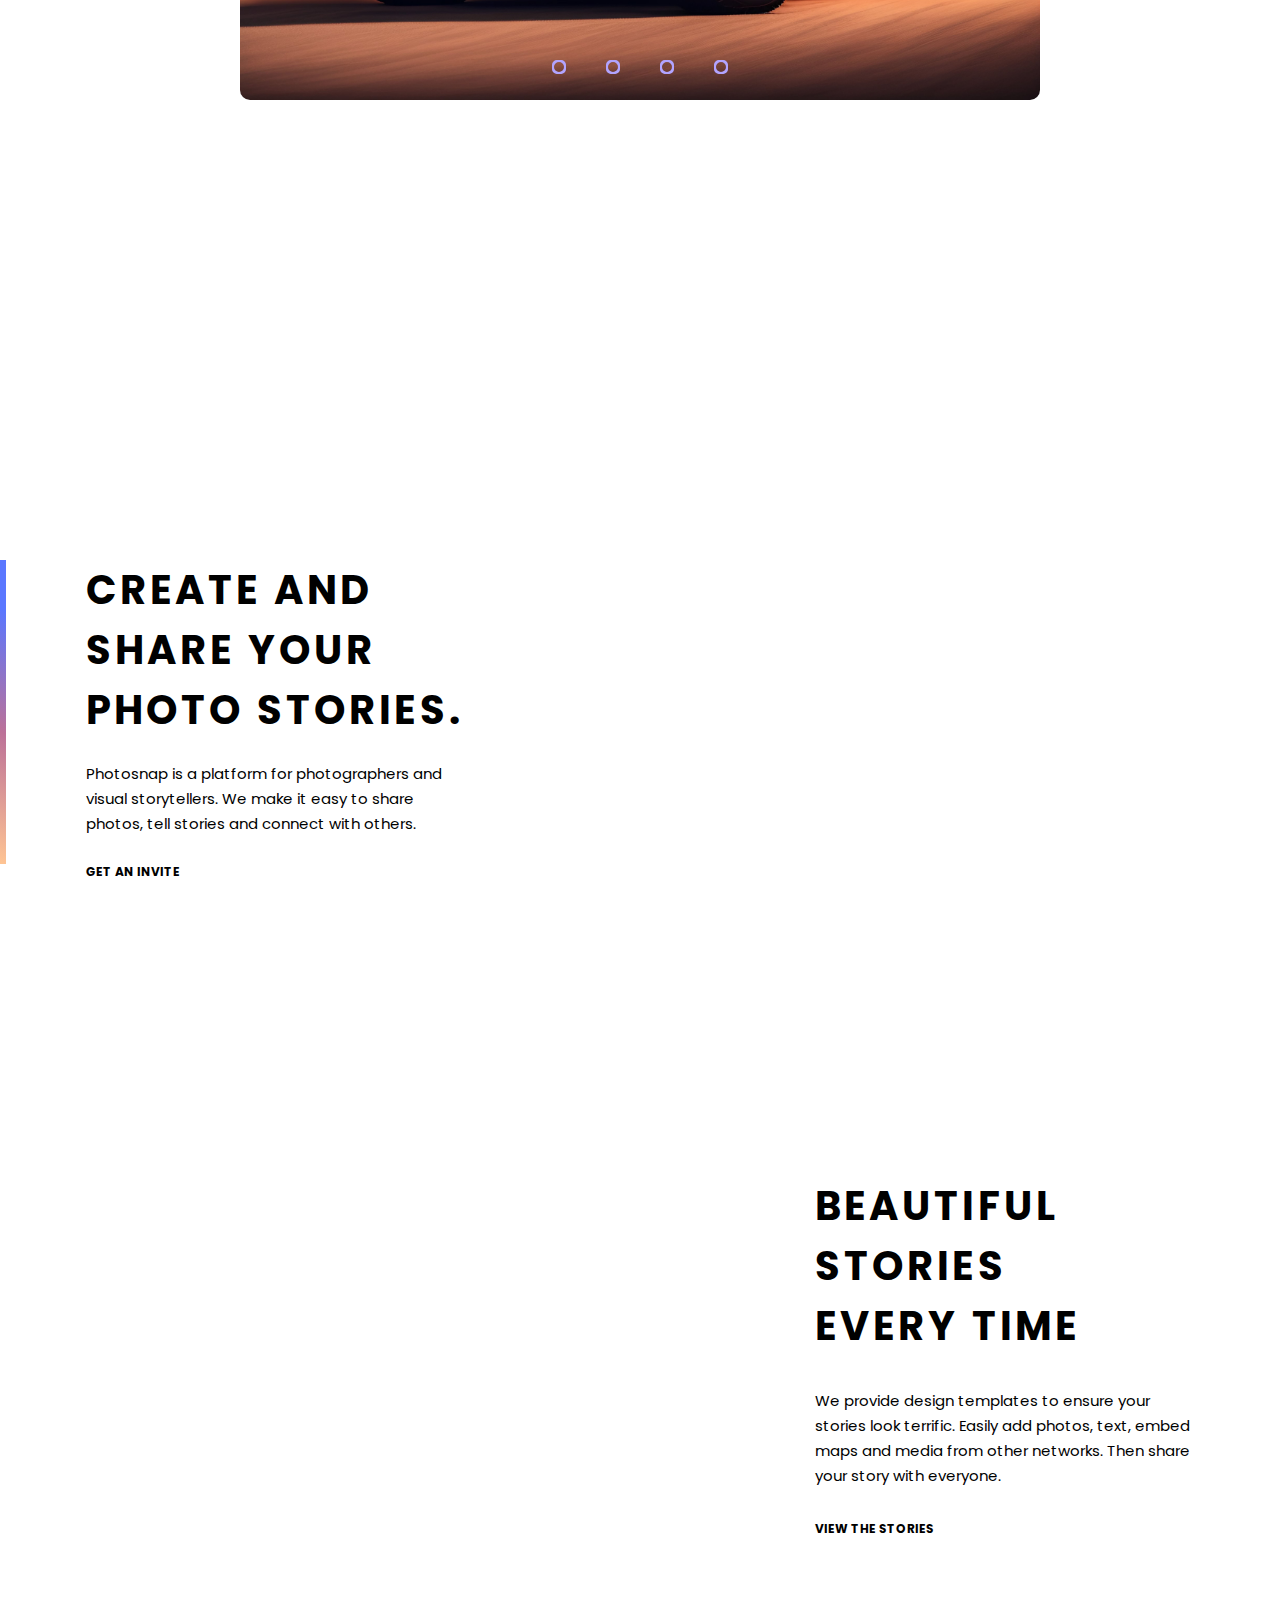
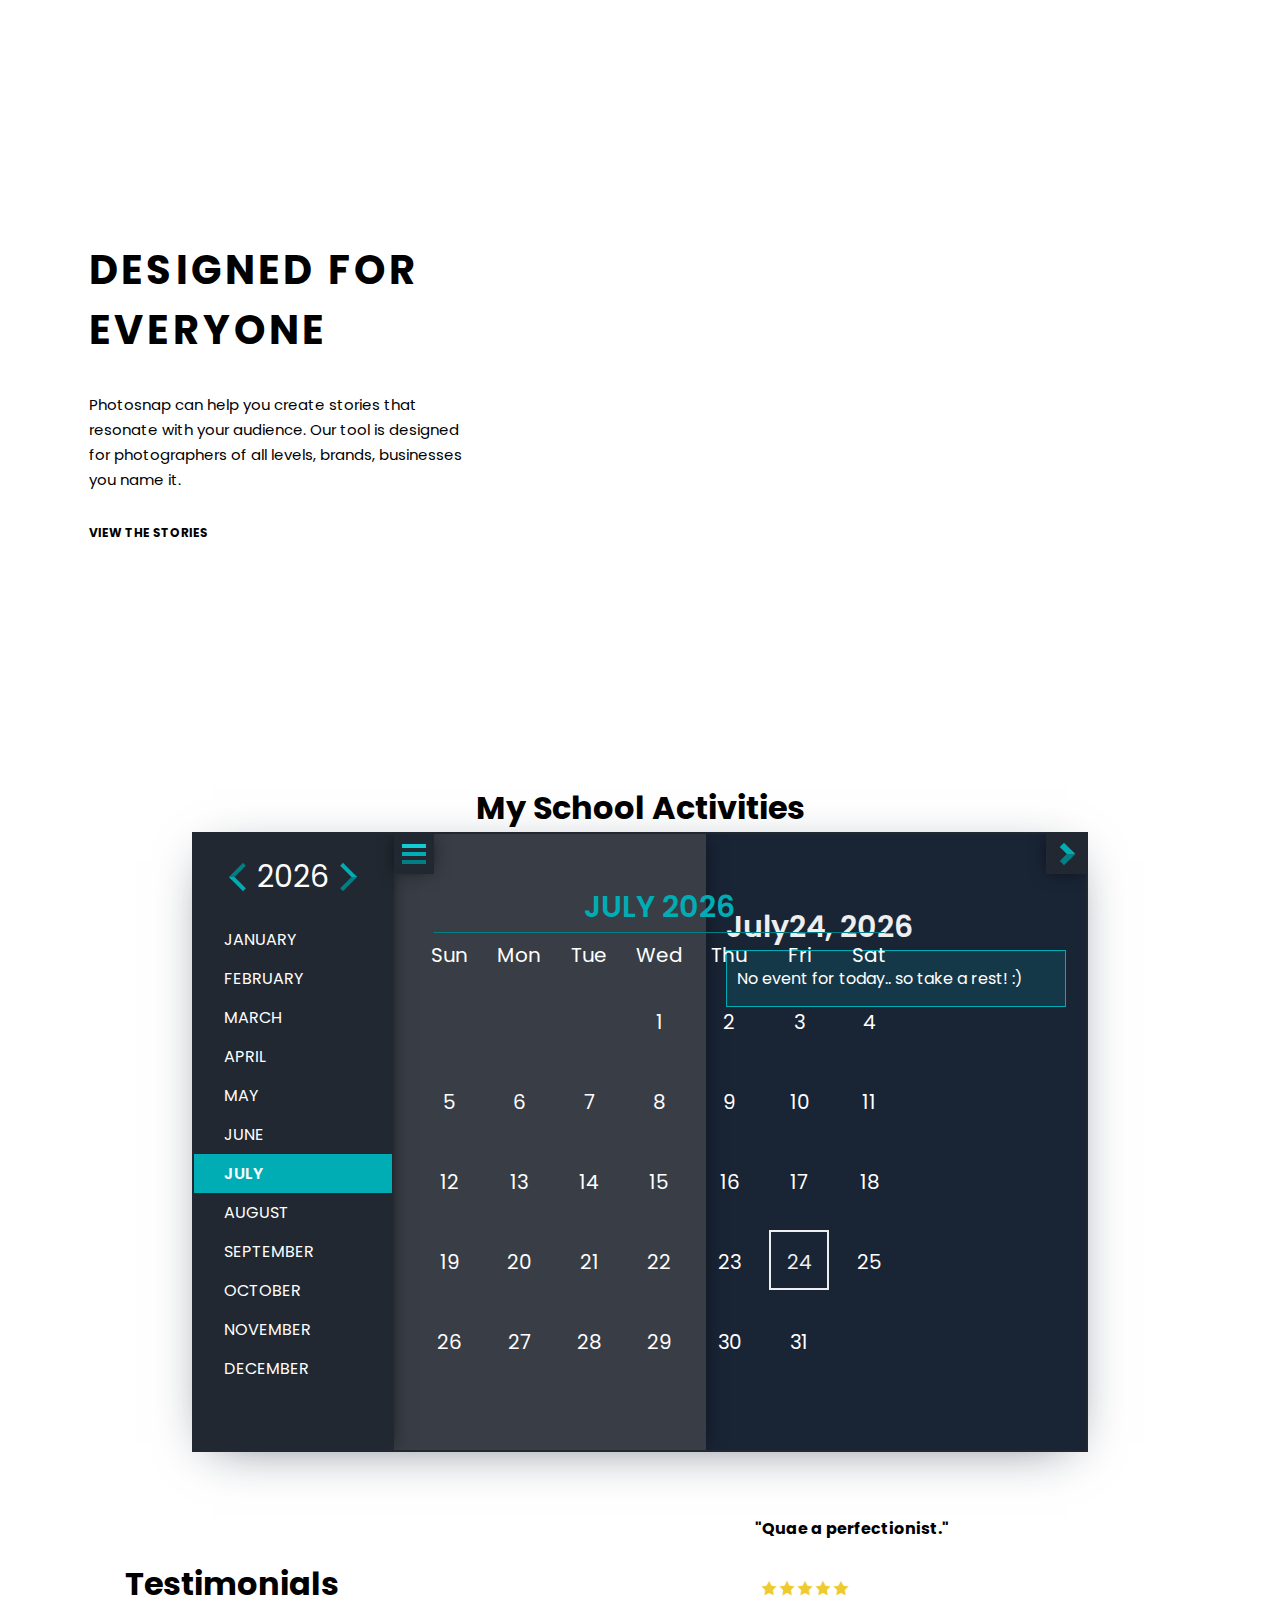
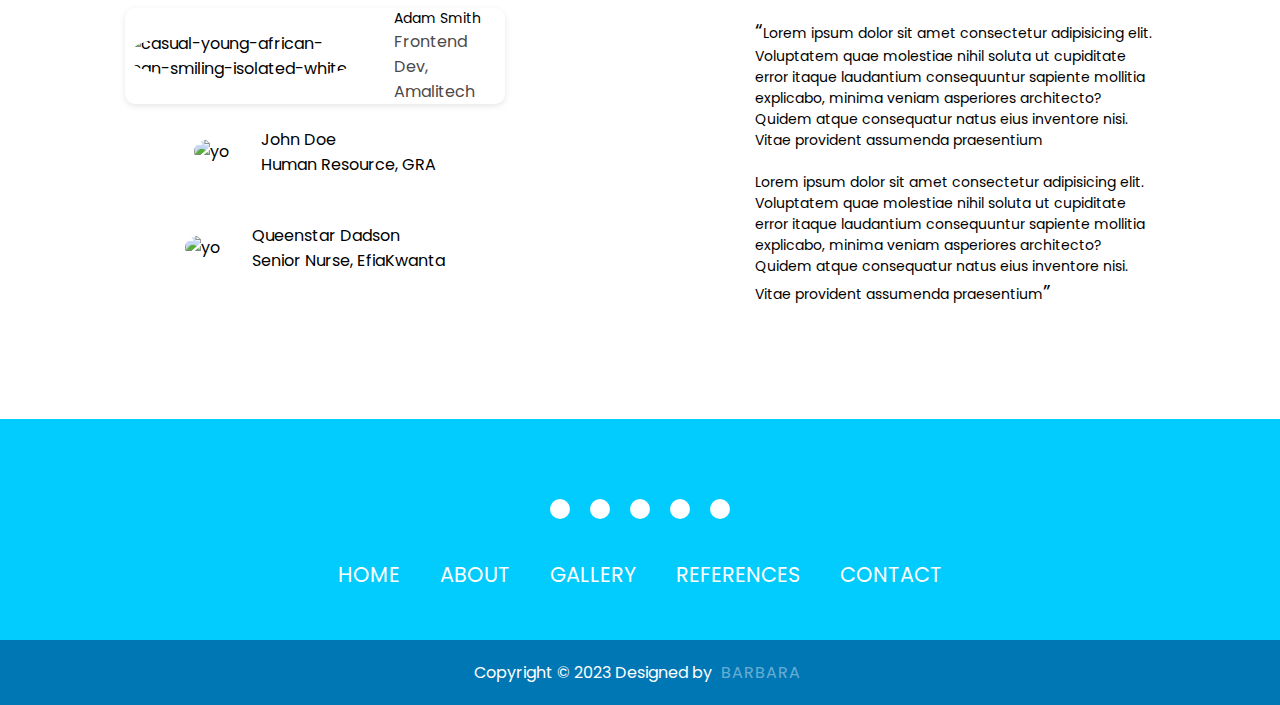
==== commit c2c42310: "commit" ====
--- a/index.html
+++ b/index.html
@@ -8,6 +8,7 @@
     <link rel="stylesheet" href="./src/evo-calendar.min.css">
     <link rel="stylesheet" href="./src/evo-calendar.midnight-blue.min.css">
     <link rel="stylesheet" href="style.css">
+    <link rel="stylesheet" href="https://cdnjs.cloudflare.com/ajax/libs/font-awesome/6.2.0/css/all.min.css" integrity="sha512-xh6O/CkQoPOWDdYTDqeRdPCVd1SpvCA9XXcUnZS2FmJNp1coAFzvtCN9BmamE+4aHK8yyUHUSCcJHgXloTyT2A==" crossorigin="anonymous" referrerpolicy="no-referrer" />
     <title>Document</title>
 </head>
 <body>
@@ -311,6 +312,36 @@
 
       </div>
 
+   <footer>
+    <div class="footerContainer">
+      <div class="socialIcons">
+        <a href="https/www.facebook.com/" title="princeanderson222@gmail.com"><i class= "fa-brands fa-facebook"></i> </a>
+        <a href="instragram.com"  title="princeanderson222@gmail.com"><i class= "fa-brands fa-instagram"></i></a>
+        <a href="twitter.com"  title="princeanderson222@gmail.com"><i class= "fa-brands fa-twitter"></i></a>
+        <a href=""  title="0552173227"><i class= "fa-brands fa-whatsapp"></i></a>
+        <a href=""  title="joseyy002"><i class= "fa-brands fa-snapchat"></i></a>
+   
+      </div>
+    
+      <div class="footerNav">
+        <ul> 
+          <li><a  href="#home" class = "current">Home</a></li>
+          <li><a  href="./src/about.html">About</a></li>
+          <li><a  href="./src/gallery.html">Gallery</a></li>
+          <li><a  href="./src/references.html">references</a></li>
+          <li><a  href="./src/contact.html">Contact</a></li>
+          
+         </ul>
+      </div>
+       
+    </div>
+    <div class="footerBottom">
+      <p>Copyright &copy; 2023 Designed by <span class="designer">Barbara</span></p>
+    </div>
+   </footer>
+
+
+
 
 
 
@@ -333,6 +364,9 @@
 
       <script src="https://cdn.jsdelivr.net/npm/jquery@3.4.1/dist/jquery.min.js"></script>
      <script src="./src/evo-calendar.min.js"></script>
+     <script defer src="https://use.fontawesome.com/releases/v5.0.13/js/all.js" integrity="sha384-xymdQtn1n3lH2wcu0qhcdaOpQwyoarkgLVxC/wZ5q7h9gHtxICrpcaSUfygqZGOe" crossorigin="anonymous"></script>
+
+   
     <script src="/script.js"></script>
 
 
@@ -350,6 +384,7 @@
         type: "holiday", // Event type (required)
         description: "The first day of the month and i'm very happy about it", // Event description
         everyYear: true // Same event every year (optional)
+        
       },
       {
         name: "Vacation Leave",
@@ -367,6 +402,13 @@
         type: "event",
         color: "#FFCCCB" // Event custom color (optional)
       },
+      {
+        name: "Submission of Project",
+        date: "July/17/2023", // Event badge (optional)
+        description: "The deadline and submission of the webtech project", // Event description (optional)
+        type: "event",
+        color: "#fffcc" // Event custom color (optional)
+      },
       
     ]
 
--- a/style.css
+++ b/style.css
@@ -13,7 +13,7 @@
 body{
 
     font-family: 'Poppins';
-    padding-bottom: 50px;
+    /* padding-bottom: 50px; */
     
  
 }
@@ -725,4 +725,122 @@
 #additionalDetails::after{
   content: close-quote;
   font-size: 20px;
-}+}
+
+
+footer{
+  background-color: #02cbfd;
+  position: relative;
+  top: 5rem
+}
+
+.footerContainer{
+  width: 100%;
+  padding: 70px 30px 20px;
+
+}
+
+.socialIcons{
+  display: flex;
+  justify-content: center;
+}
+
+.socialIcons a{
+  text-decoration: none;
+  padding: 10px;
+  background-color:#fff ;
+  margin: 10px;
+  border-radius: 50%;
+}
+
+.socialIcons a i{
+  font-size: 2em;
+
+}
+
+.fa-instagram {
+  background: linear-gradient(45deg, #833ab4, #c13584, #e1306c, #fd1d1d, #f56040, #ffdc80);
+  -webkit-background-clip: text;
+  -webkit-text-fill-color: transparent;
+}
+
+.fa-twitter {
+  color: #1da1f2;
+}
+
+.fa-linkedin {
+  background: linear-gradient(45deg, #0077B5, #00A0DC);
+  -webkit-background-clip: text;
+  -webkit-text-fill-color: transparent;
+}
+.fa-snapchat {
+  color: #FFFC00;
+}
+.fa-whatsapp {
+  color: #25D366;
+}
+
+.footerNav{
+  margin: 30px 0;
+}
+
+
+.footerNav ul{
+  display: flex;
+  justify-content: center;
+}
+.footerNav ul li a{
+  color: white;
+  margin: 20px;
+  text-decoration: none;
+  font-size: 1.3em;
+ transition: 0.5s;
+ text-transform: uppercase;
+ 
+}
+
+.footerNav ul li{
+  list-style: none;
+}
+
+.footerBottom{
+  background-color: #0077B5;
+  padding: 20px;
+  text-align: center;
+}
+.footerBottom p{
+  color: white;
+}
+
+.designer{
+  opacity: 0.4 ;
+  text-transform: uppercase;
+  letter-spacing: 1px;
+  font-weight: 400;
+  margin: 0px 5px;
+}
+
+.socialIcons a {
+  position: relative;
+  display: inline-block;
+}
+
+.socialIcons a::after {
+  content: attr(title);
+  position: absolute;
+  top: -60px;
+  left: 50%;
+  transform: translateX(-50%);
+  padding: 15px;
+  background-color: #000;
+  color: #fff;
+  border-radius: 4px;
+  opacity: 0;
+  visibility: hidden;
+  transition: opacity 0.3s, visibility 0.3s;
+}
+
+.socialIcons a:hover::after {
+  opacity: 1;
+  visibility: visible;
+}
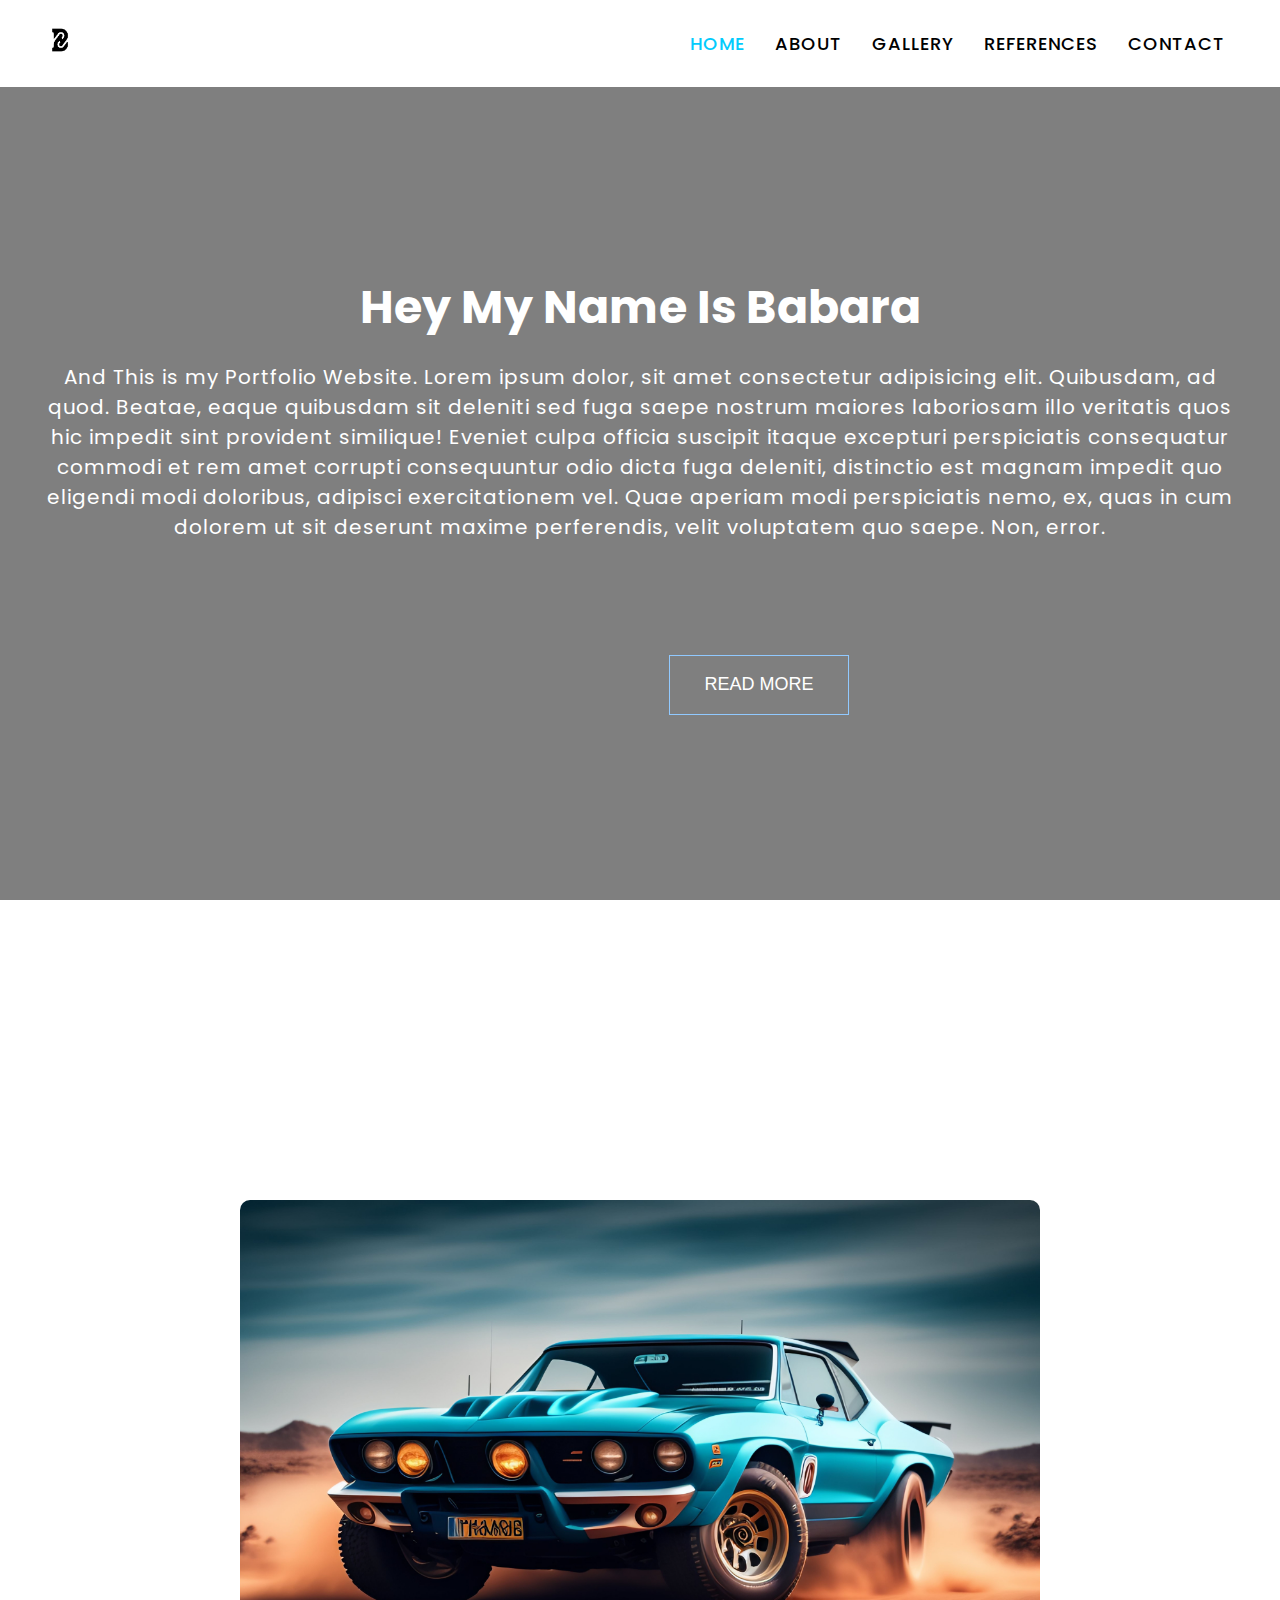
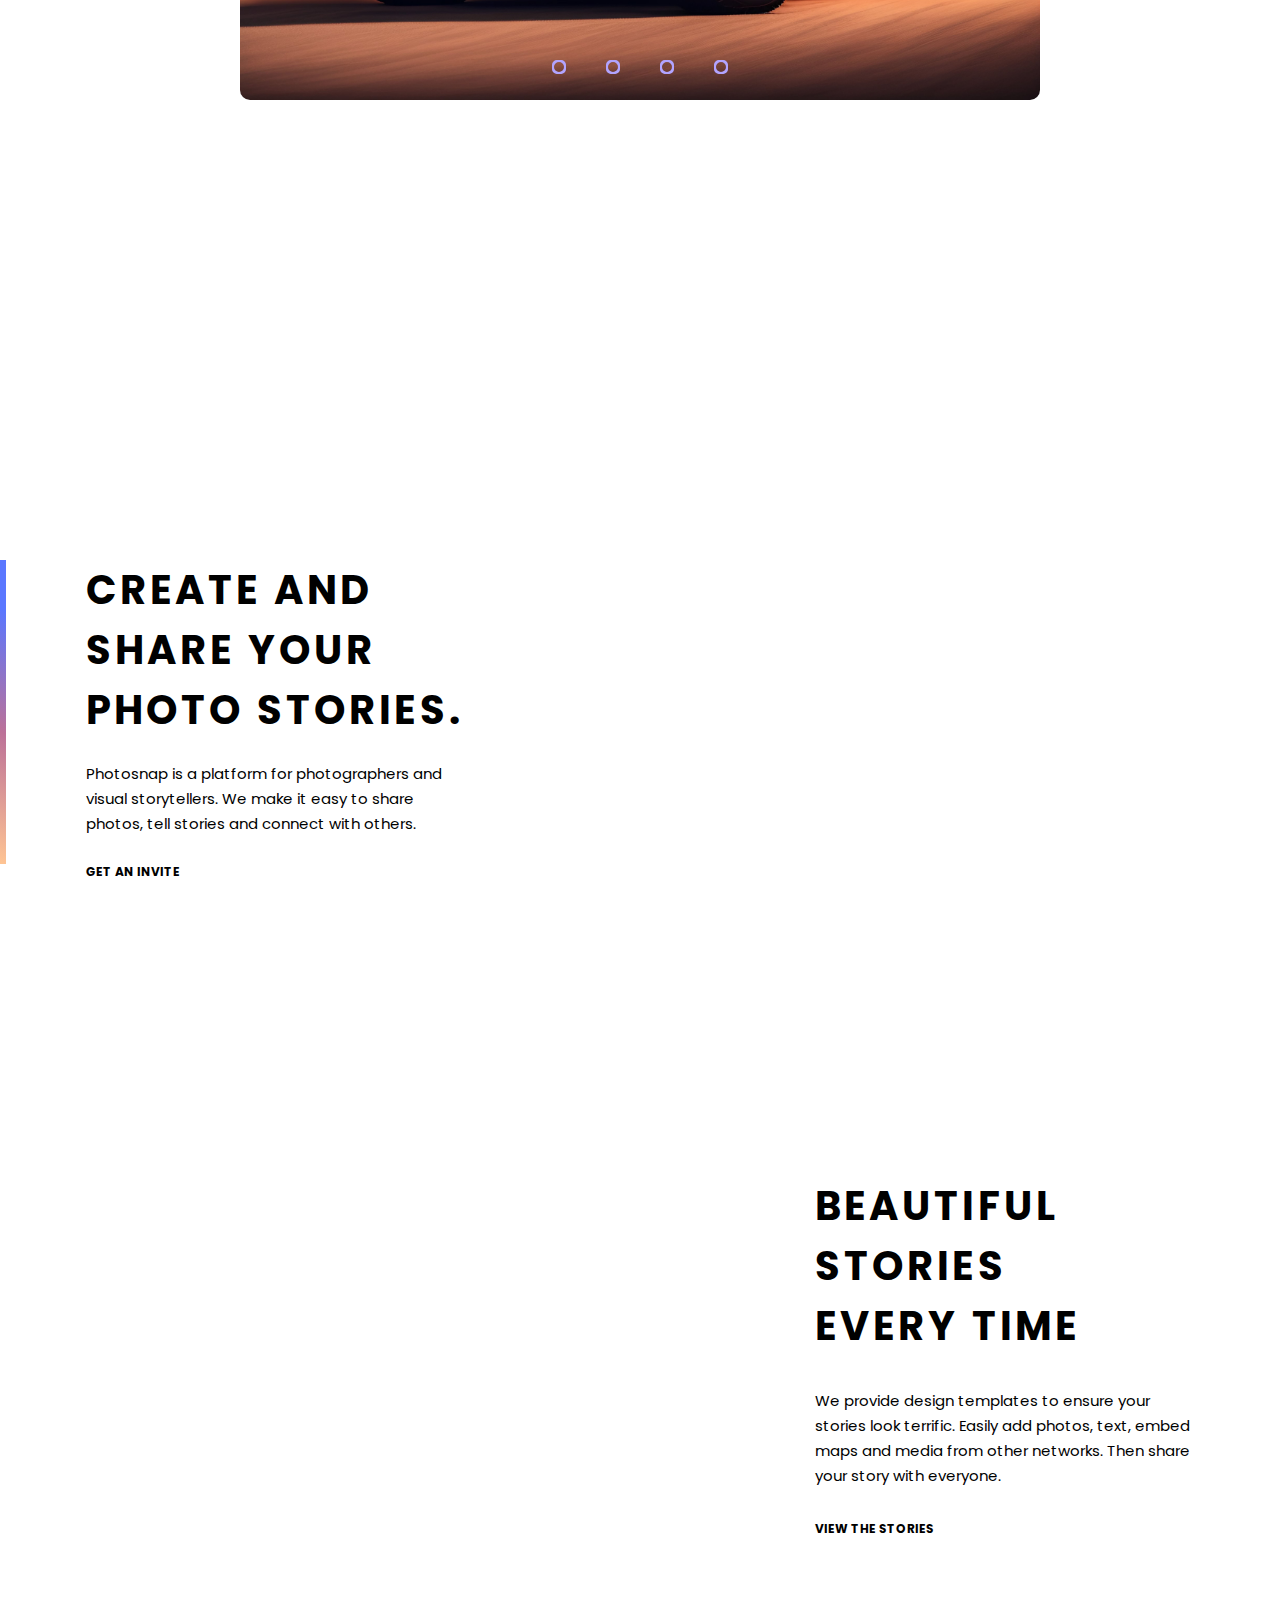
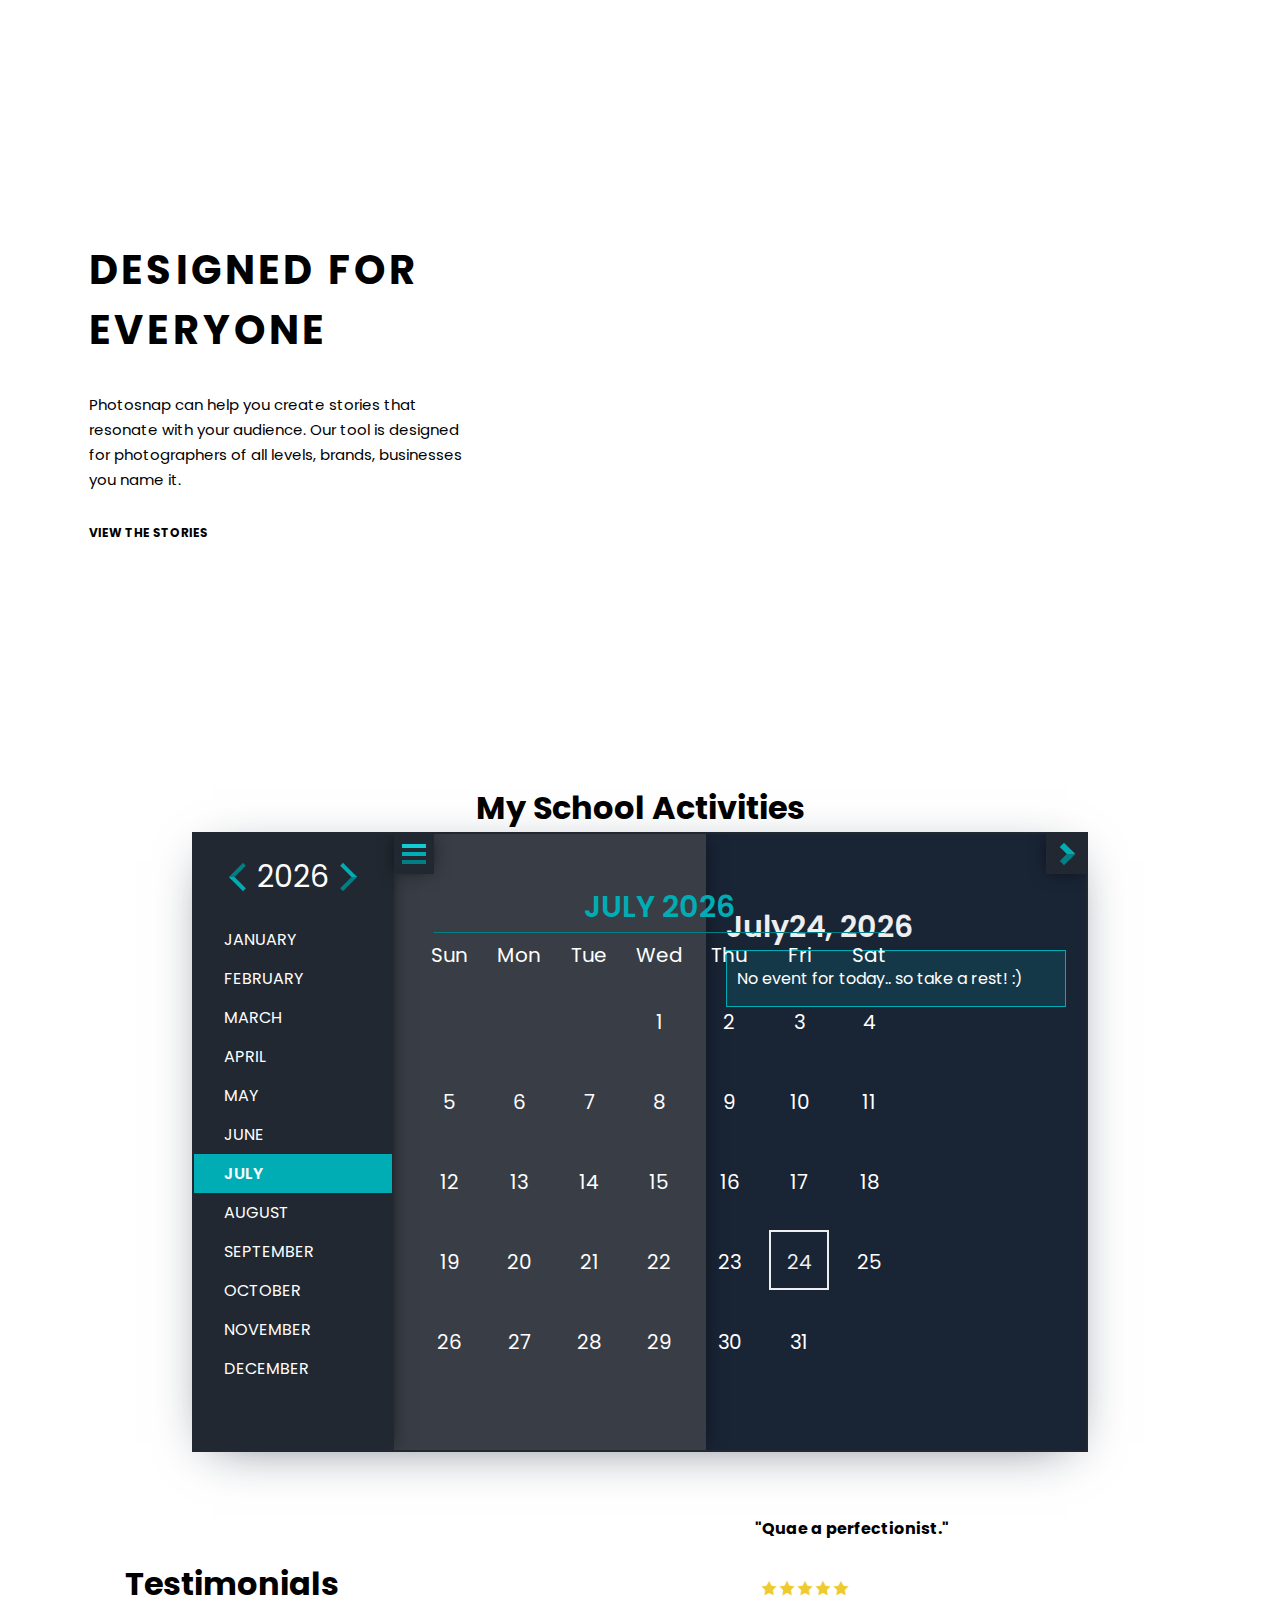
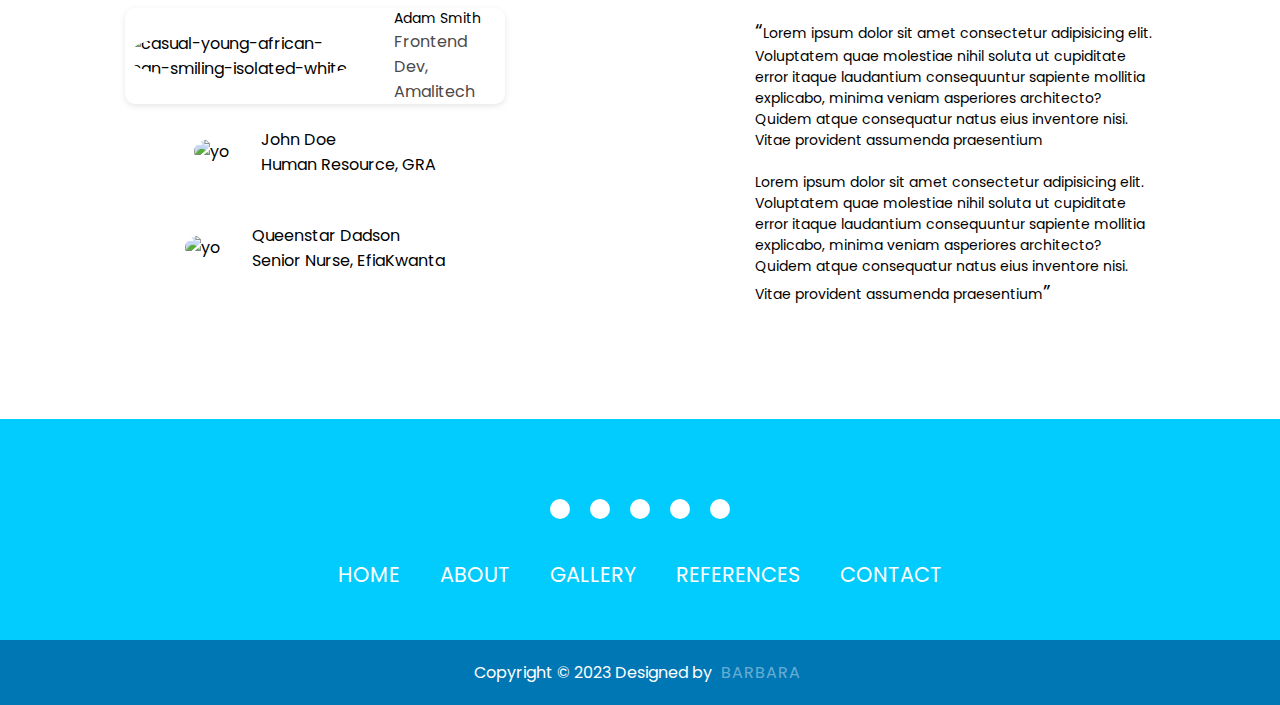
==== commit 91a94e27: "commit" ====
--- a/index.html
+++ b/index.html
@@ -15,7 +15,9 @@
        
   <nav class = "nav">
       <div class = "container">
-         <h1 class = "Logo"><a href = "#">MY PORTFOLIO</a></h1>
+         <div class="logo">
+          <img src="./asset/bb logo.png" alt="image">
+         </div>
          <ul> 
           <li><a  href="#home" class = "current">Home</a></li>
           <li><a  href="./src/about.html">About</a></li>
--- a/style.css
+++ b/style.css
@@ -25,6 +25,14 @@
 padding-block: 20px;
 
 
+}
+
+
+.logo{
+  
+}
+.logo img{
+  width: 40px;
 }
 
 
